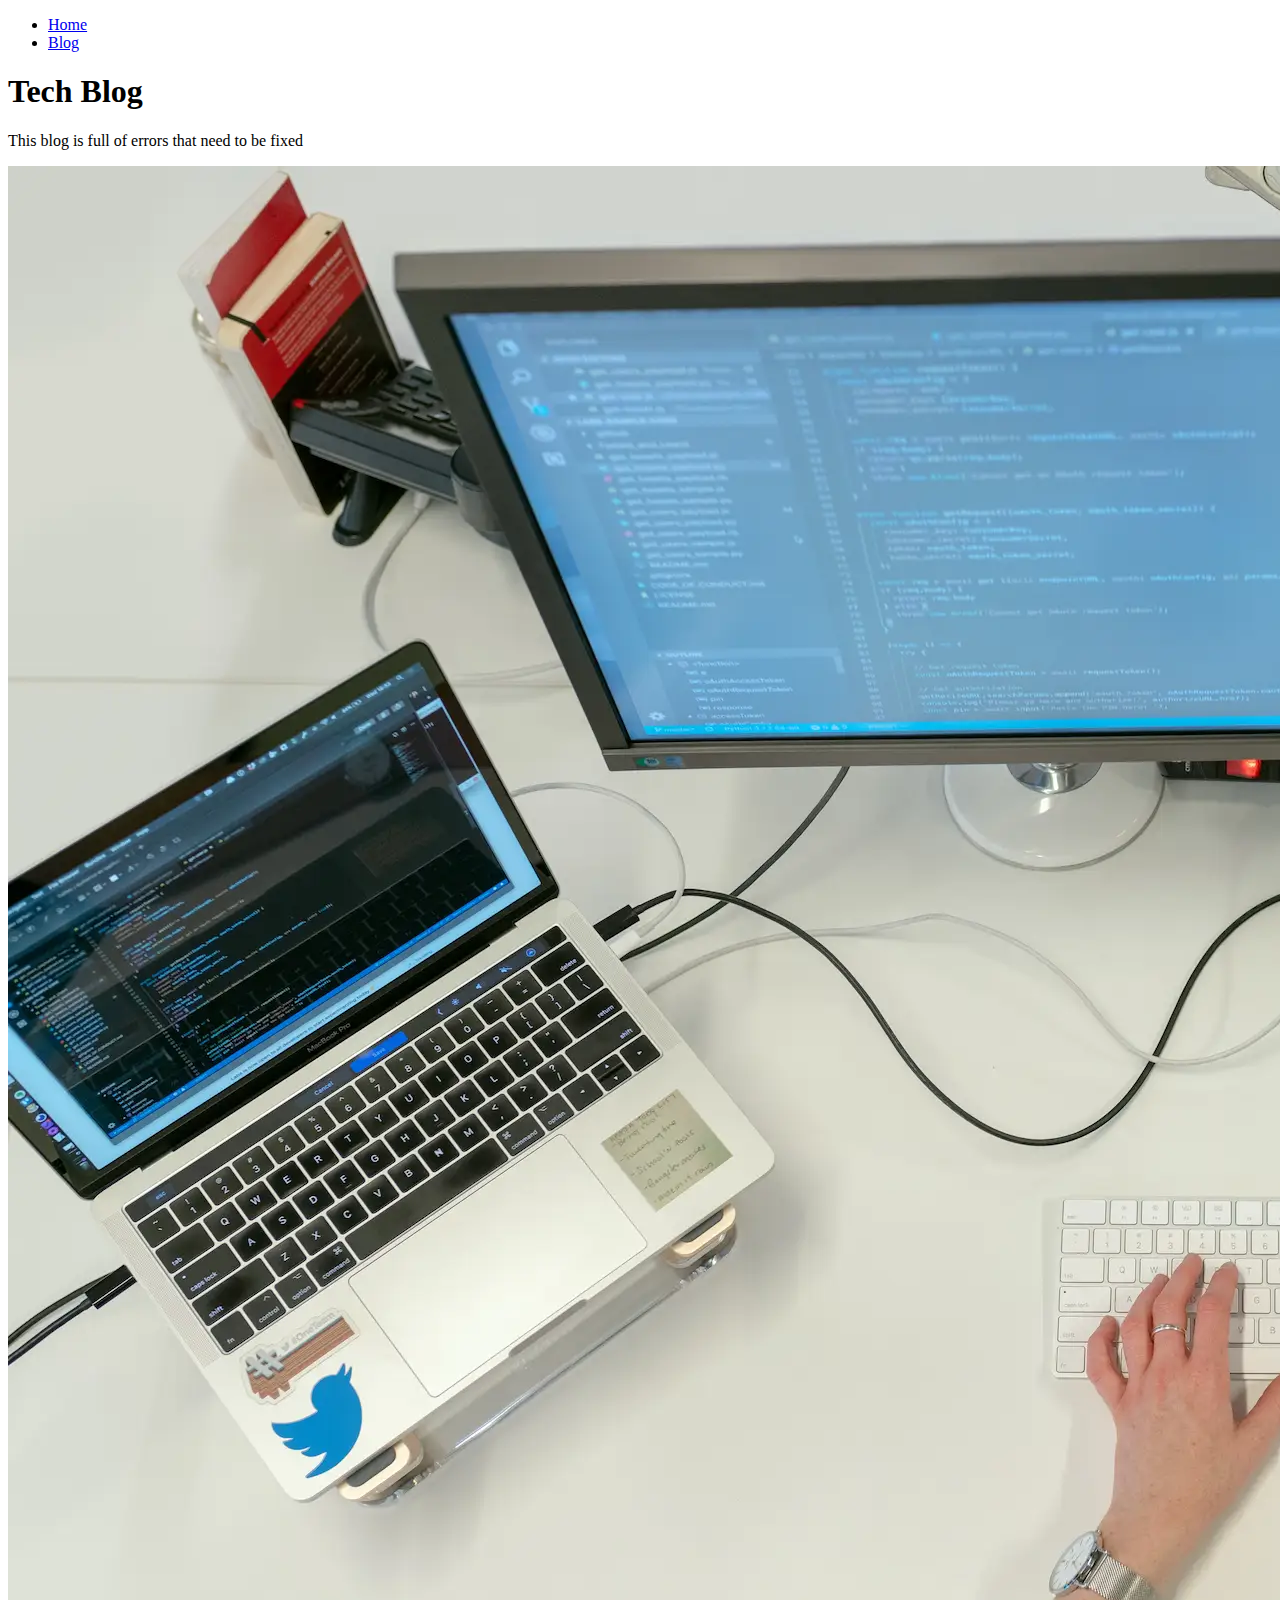
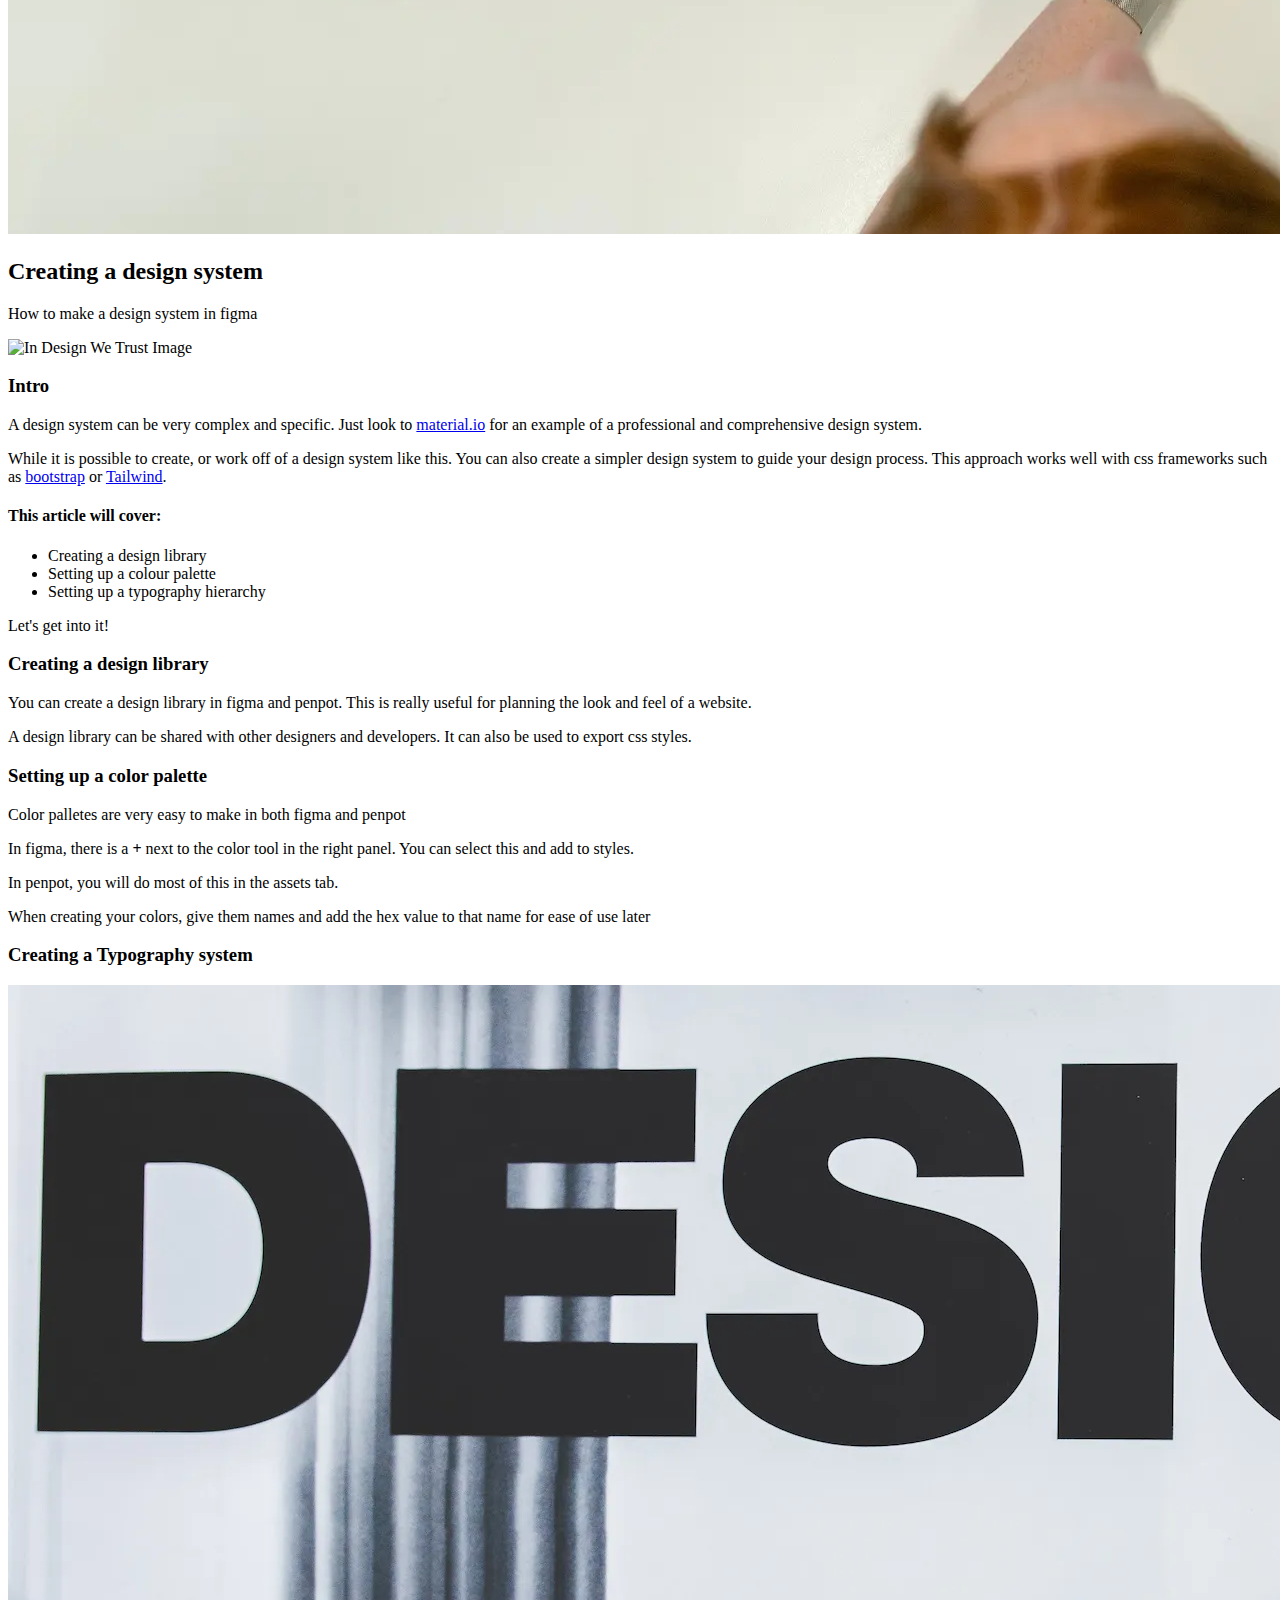
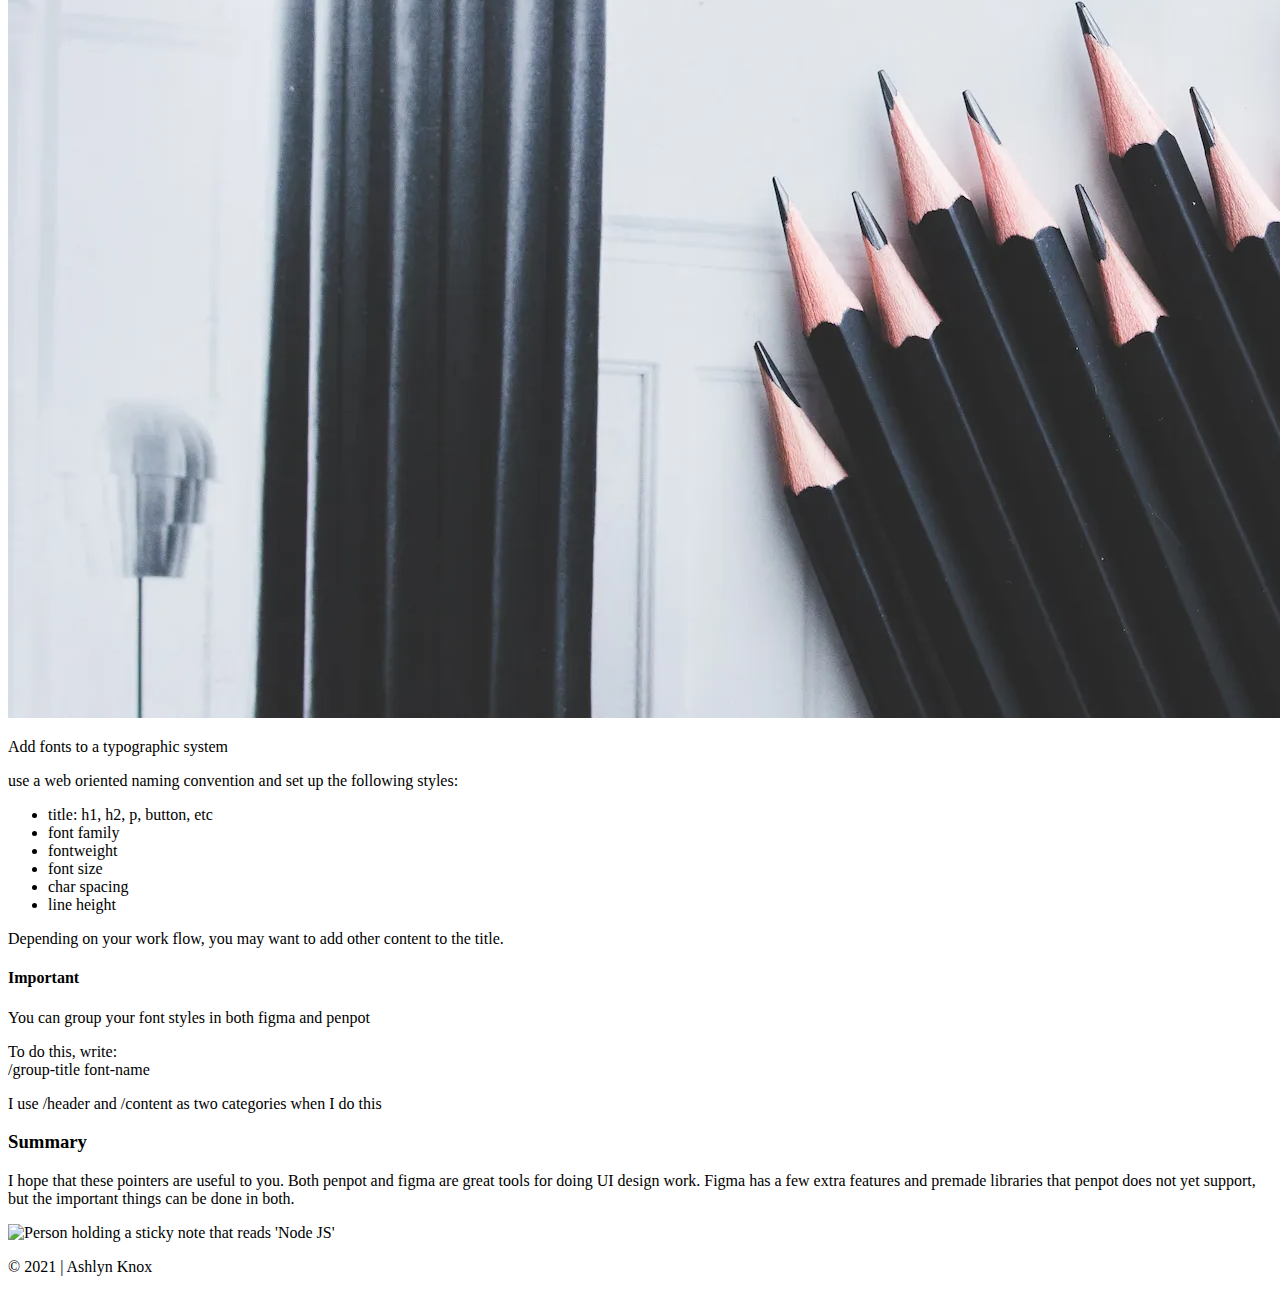
==== blog.html @ 61c69727 "fixed href on line 38" ====
<!DOCTYPE html>
<html lang="en">

<head>
  <meta charset="UTF-8">
  <meta http-equiv="X-UA-Compatible" content="IE=edge">
  <meta name="viewport" content="width=device-width, initial-scale=1.0">
  <title>blog</title>
  <link rel="stylesheet" href="assets/css/main.css">
</head>
<!--This page is full of bugs and spelling errors.-->

<body>
  <nav>
    <ul>
      <li><a href="index">Home</a></li>
      <li><a href="blog.html">Blog</a></li>
    </ul>
  </nav>
  <main>
    <header>
      <h1>Tech Blog</h1>
      <p>This blog is full of errors that need to be fixed</p>
      <img src="assets/images/lg/developer.webp" alt="Developer work station">
    </header>
    <article>
      <header>
        <h2>Creating a design system</h2>
        <p>How to make a design system in figma</p>
        <img src="assets/images/design-we-trust.webp" alt="In Design We Trust Image">
      </header>
      <section>
        <h3>Intro</h3>
        <p>A design system can be very complex and specific. Just look to <a href="https://material.io"
            target="blank">material.io</a> for an example of a professional and comprehensive design system.</p>
        <p>While it is possible to create, or work off of a design system like this. You can also create a simpler
          design system to guide your design process. This approach works well with css frameworks such as <a
            href="https://getbootstrap.com" target="_blank">bootstrap</a> or <a href="https://tailwindcss.com"
            target="_blank">Tailwind</a>.</p>
        <div>
          <h4>This article will cover:</h4>
          <!--These could be made into anchor links-->
          <ul>
            <li>Creating a design library</li>
            <li>Setting up a colour palette</li>
            <li>Setting up a typography hierarchy</li>
          </ul>
          <p>Let's get into it!</p>
        </div>
      </section>
      <section>
        <!--This could have an anchor link-->
        <h3>Creating a design library</h3>
        <p>You can create a design library in figma and penpot. This is really useful for planning the look and feel of
          a website.</p>
        <p>A design library can be shared with other designers and developers. It can also be used to export css styles.
        </p>
        <!--TODO: Write out steps to set up a design library-->
      </section>
      <section>
        <h3>Setting up a color palette</h3>
        <p>Color palletes are very easy to make in both figma and penpot</p>
        <p>In figma, there is a <strong>+</strong> next to the color tool in the right panel. You can select this and
          add to styles.</p>
        <p>In penpot, you will do most of this in the assets tab.</p>
        <p>When creating your colors, give them names and add the hex value to that name for ease of use later</p>
      </section>
      <section>
        <h3>Creating a Typography system</h3>
        <img src="assets/images/lg/design-pencils.webp" alt="Design Pencils">
        <p>Add fonts to a typographic system</p>
        <p>use a web oriented naming convention and set up the following styles:</p>
        <ul>
          <li>title: h1, h2, p, button, etc</li>
          <li>font family</li>
          <li>fontweight</li>
          <li>font size</li>
          <li>char spacing</li>
          <li>line height</li>
        </ul>
        <p>Depending on your work flow, you may want to add other content to the title.</p>
        <div>
          <h4>Important</h4>
          <p>You can group your font styles in both figma and penpot</p>
          <p>To do this, write: <br>/group-title font-name</p>
          <p>I use /header and /content as two categories when I do this</p>
        </div>
      </section>
      <section>
        <h3>Summary</h3>
        <p>I hope that these pointers are useful to you. Both penpot and figma are great tools for doing UI design work.
          Figma has a few extra features and premade libraries that penpot does not yet support, but the important
          things can be done in both.</p>
        <img src="assets/images/lg/node-js-person.jpg" alt="Person holding a sticky note that reads 'Node JS'">
      </section>
    </article>
  </main>
  <footer>
    <p>&copy; 2021 | Ashlyn Knox</p>
  </footer>
</body>

</html>
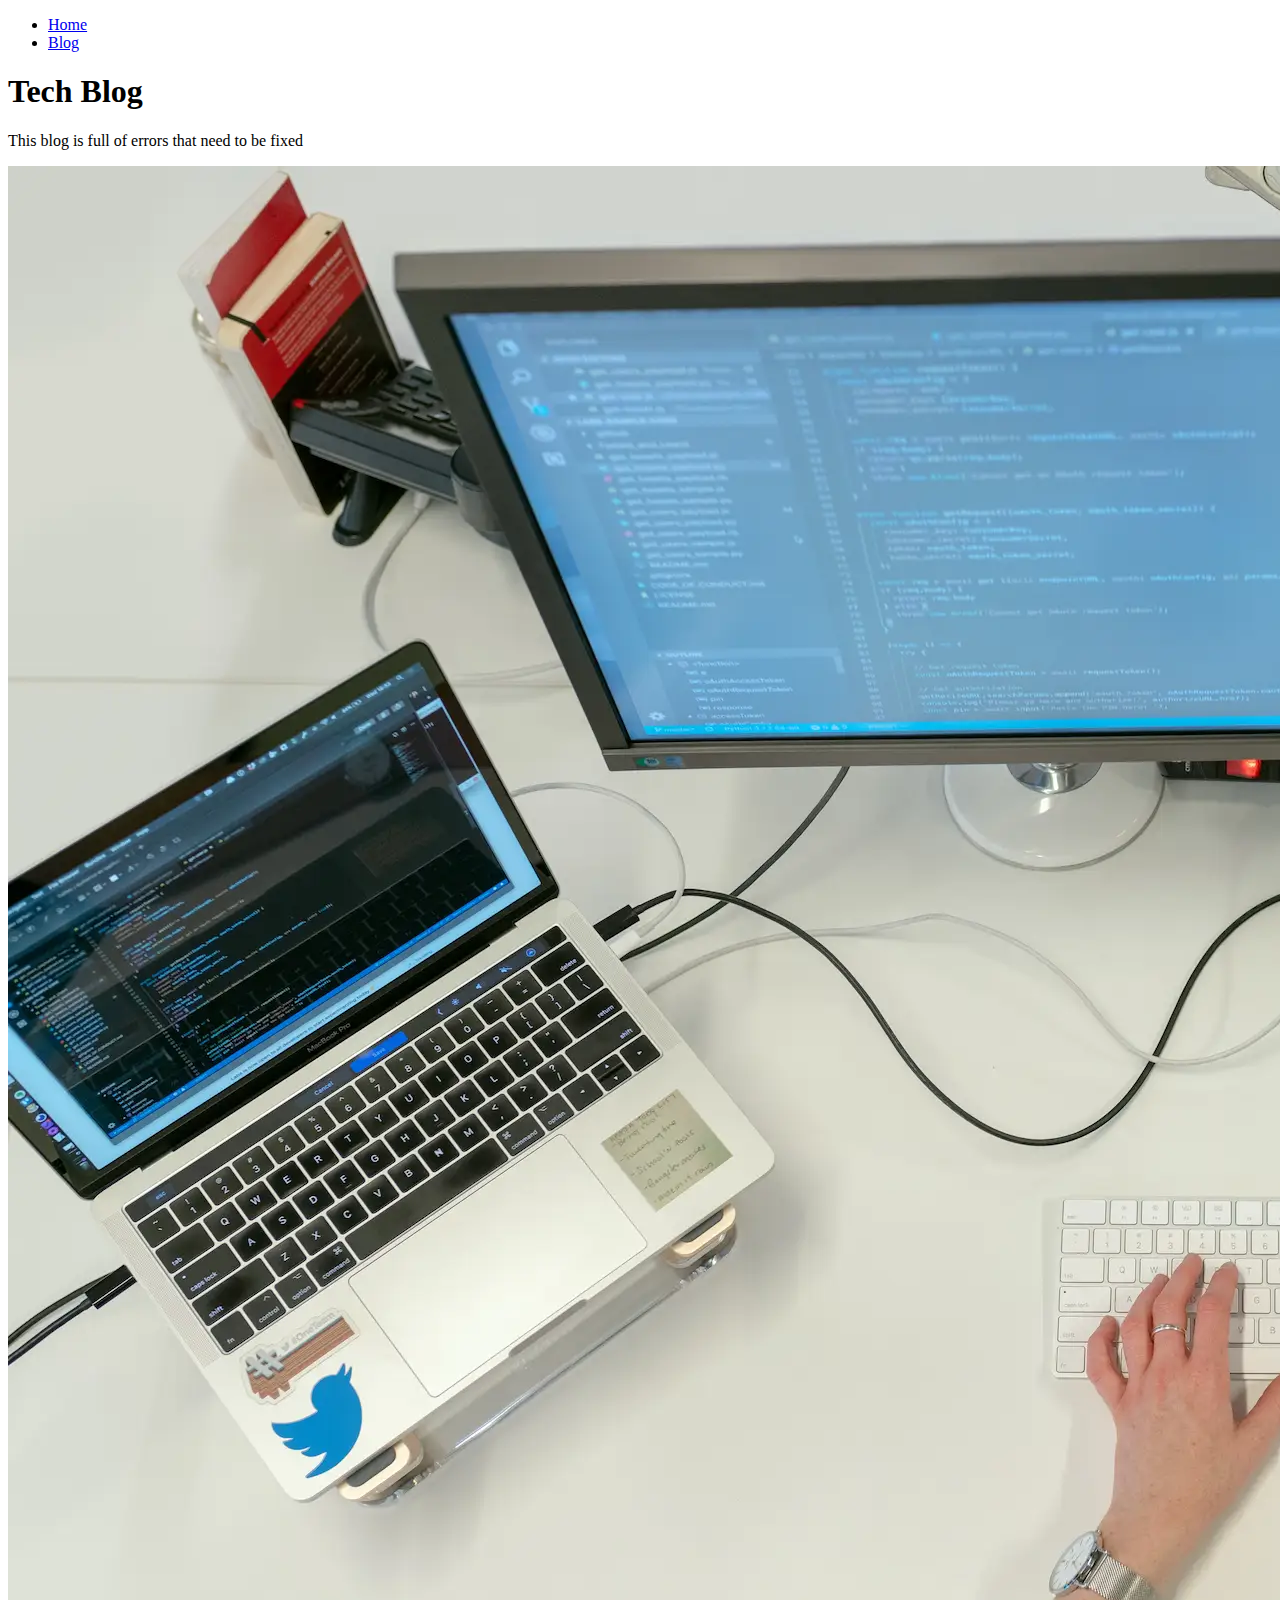
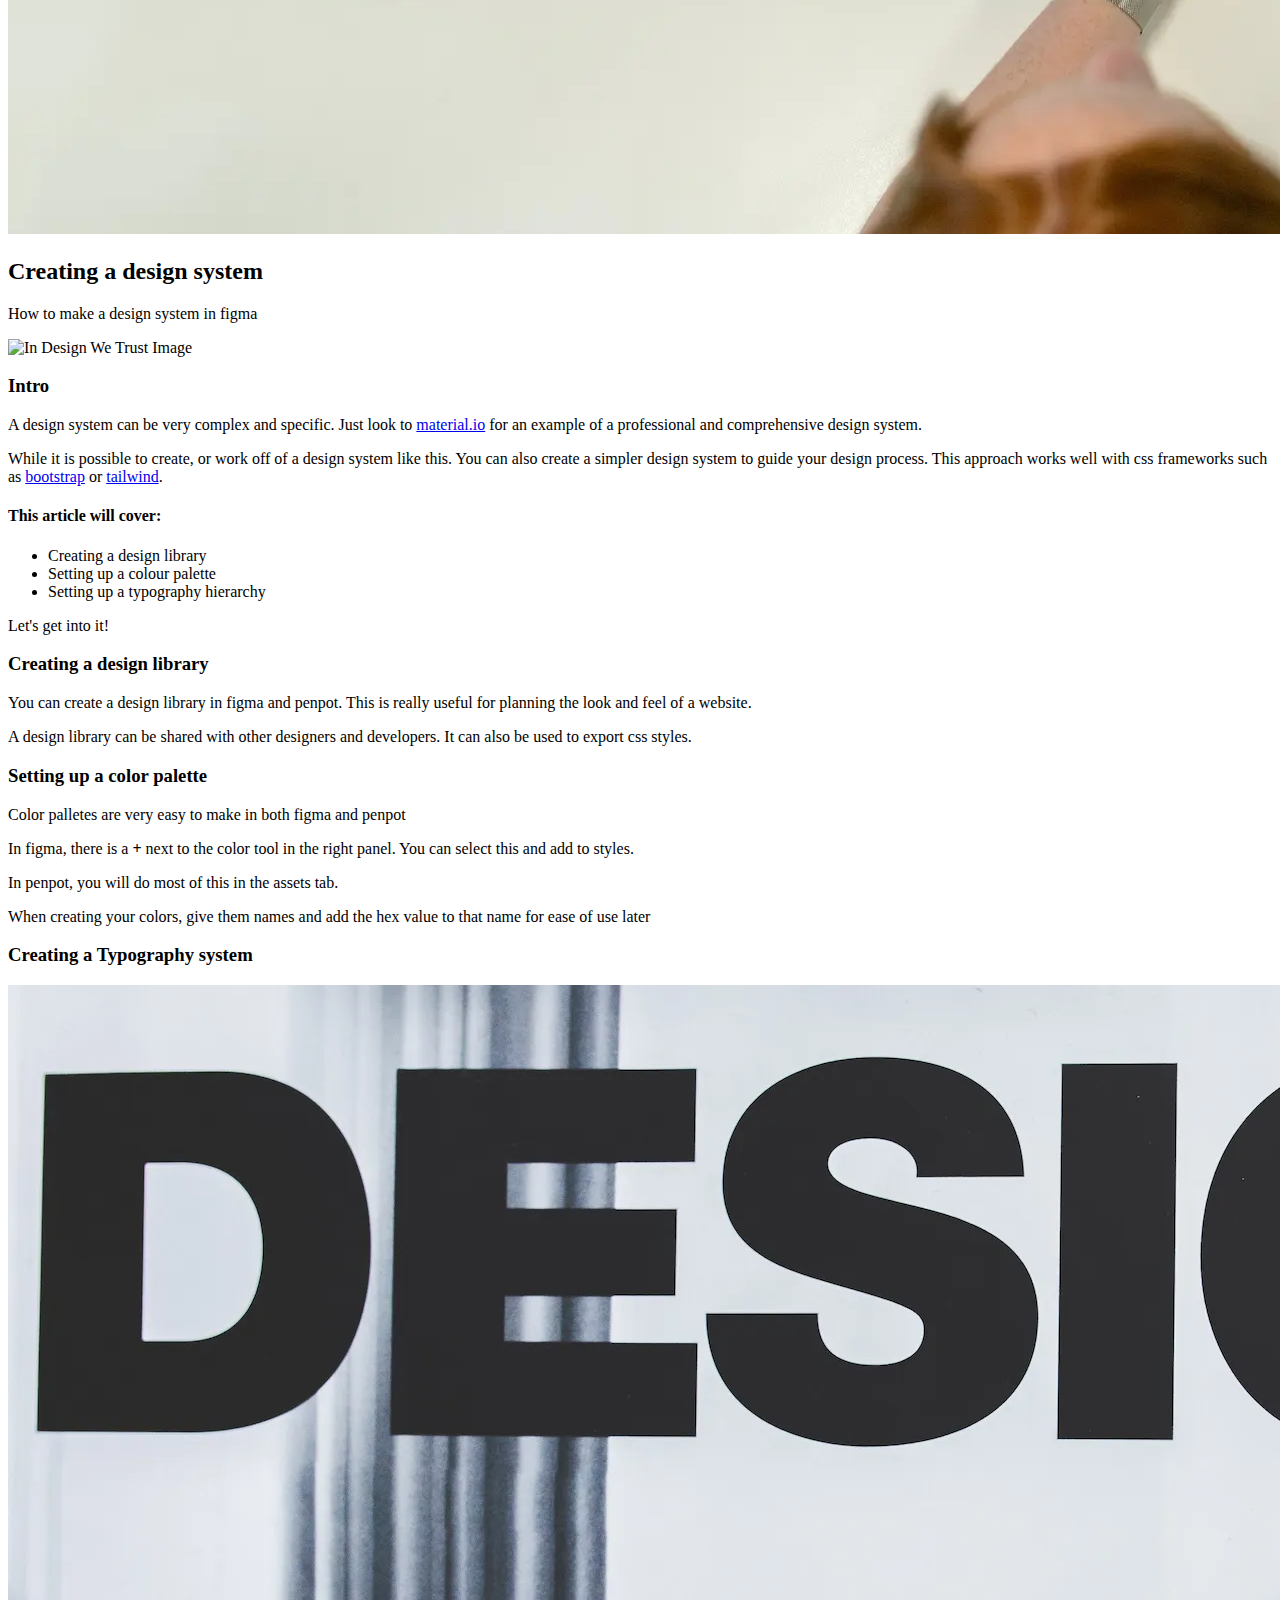
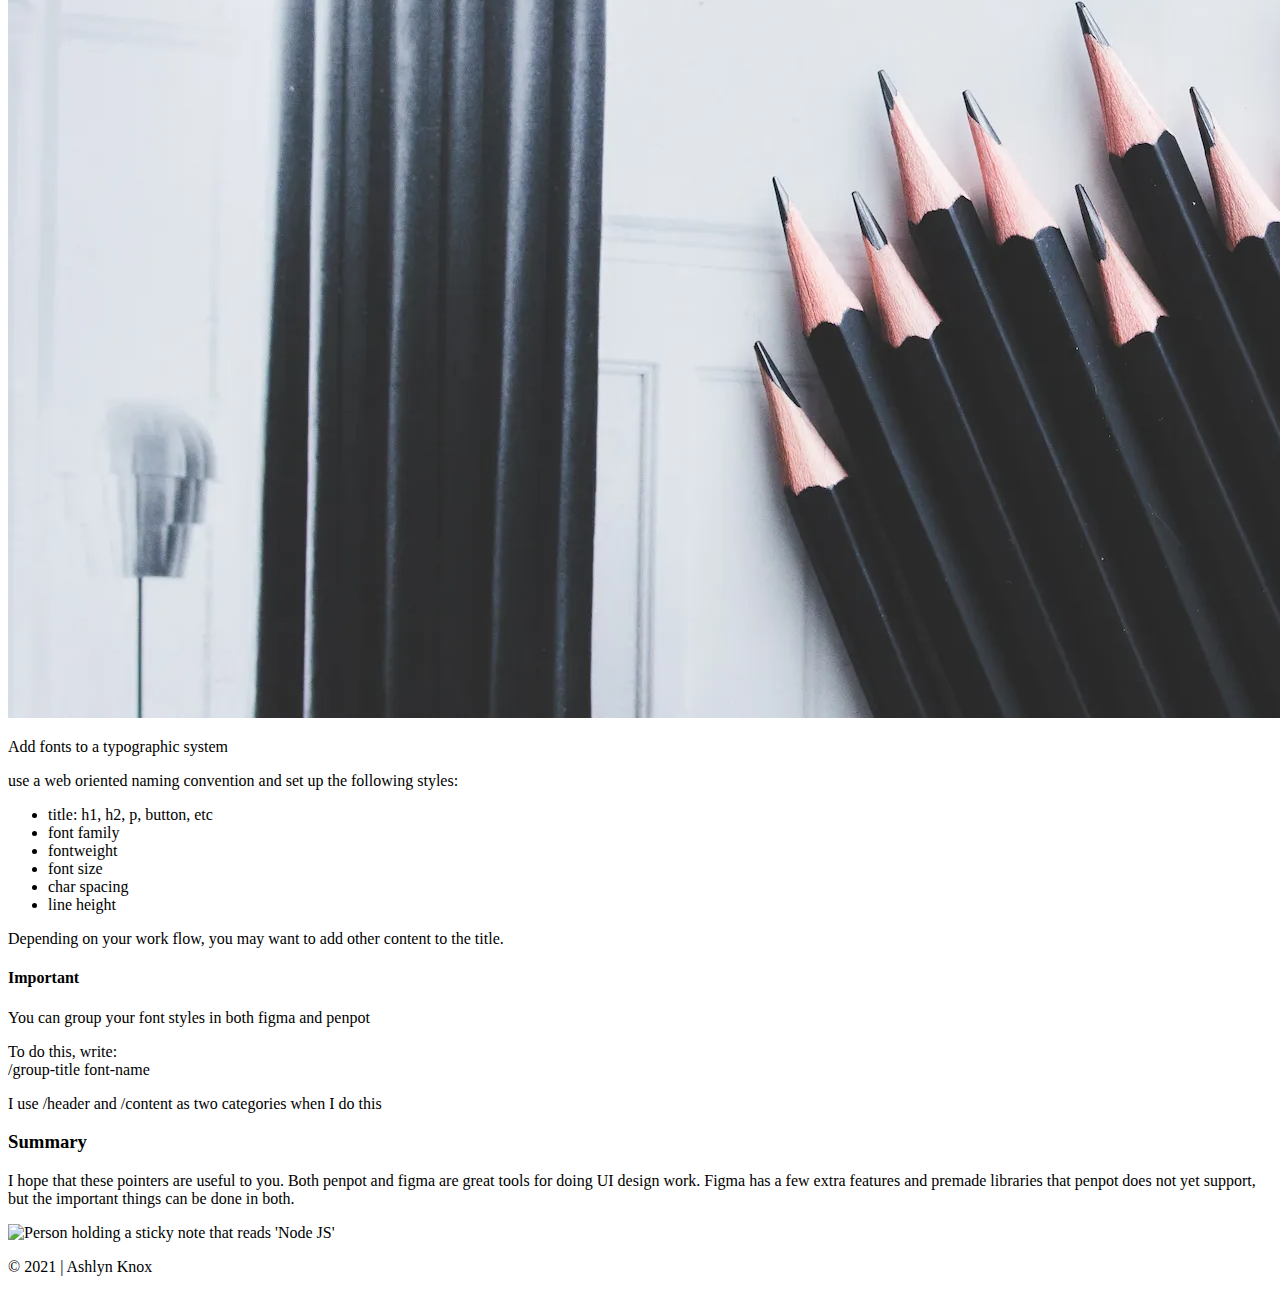
==== commit 9e13097e: "Update blog.html" ====
--- a/blog.html
+++ b/blog.html
@@ -36,7 +36,7 @@
         <p>While it is possible to create, or work off of a design system like this. You can also create a simpler
           design system to guide your design process. This approach works well with css frameworks such as <a
             href="https://getbootstrap.com" target="_blank">bootstrap</a> or <a href="https://tailwindcss.com"
-            target="_blank">Tailwind</a>.</p>
+            target="_blank">tailwind</a>.</p>
         <div>
           <h4>This article will cover:</h4>
           <!--These could be made into anchor links-->
@@ -100,4 +100,4 @@
   </footer>
 </body>
 
-</html>+</html>
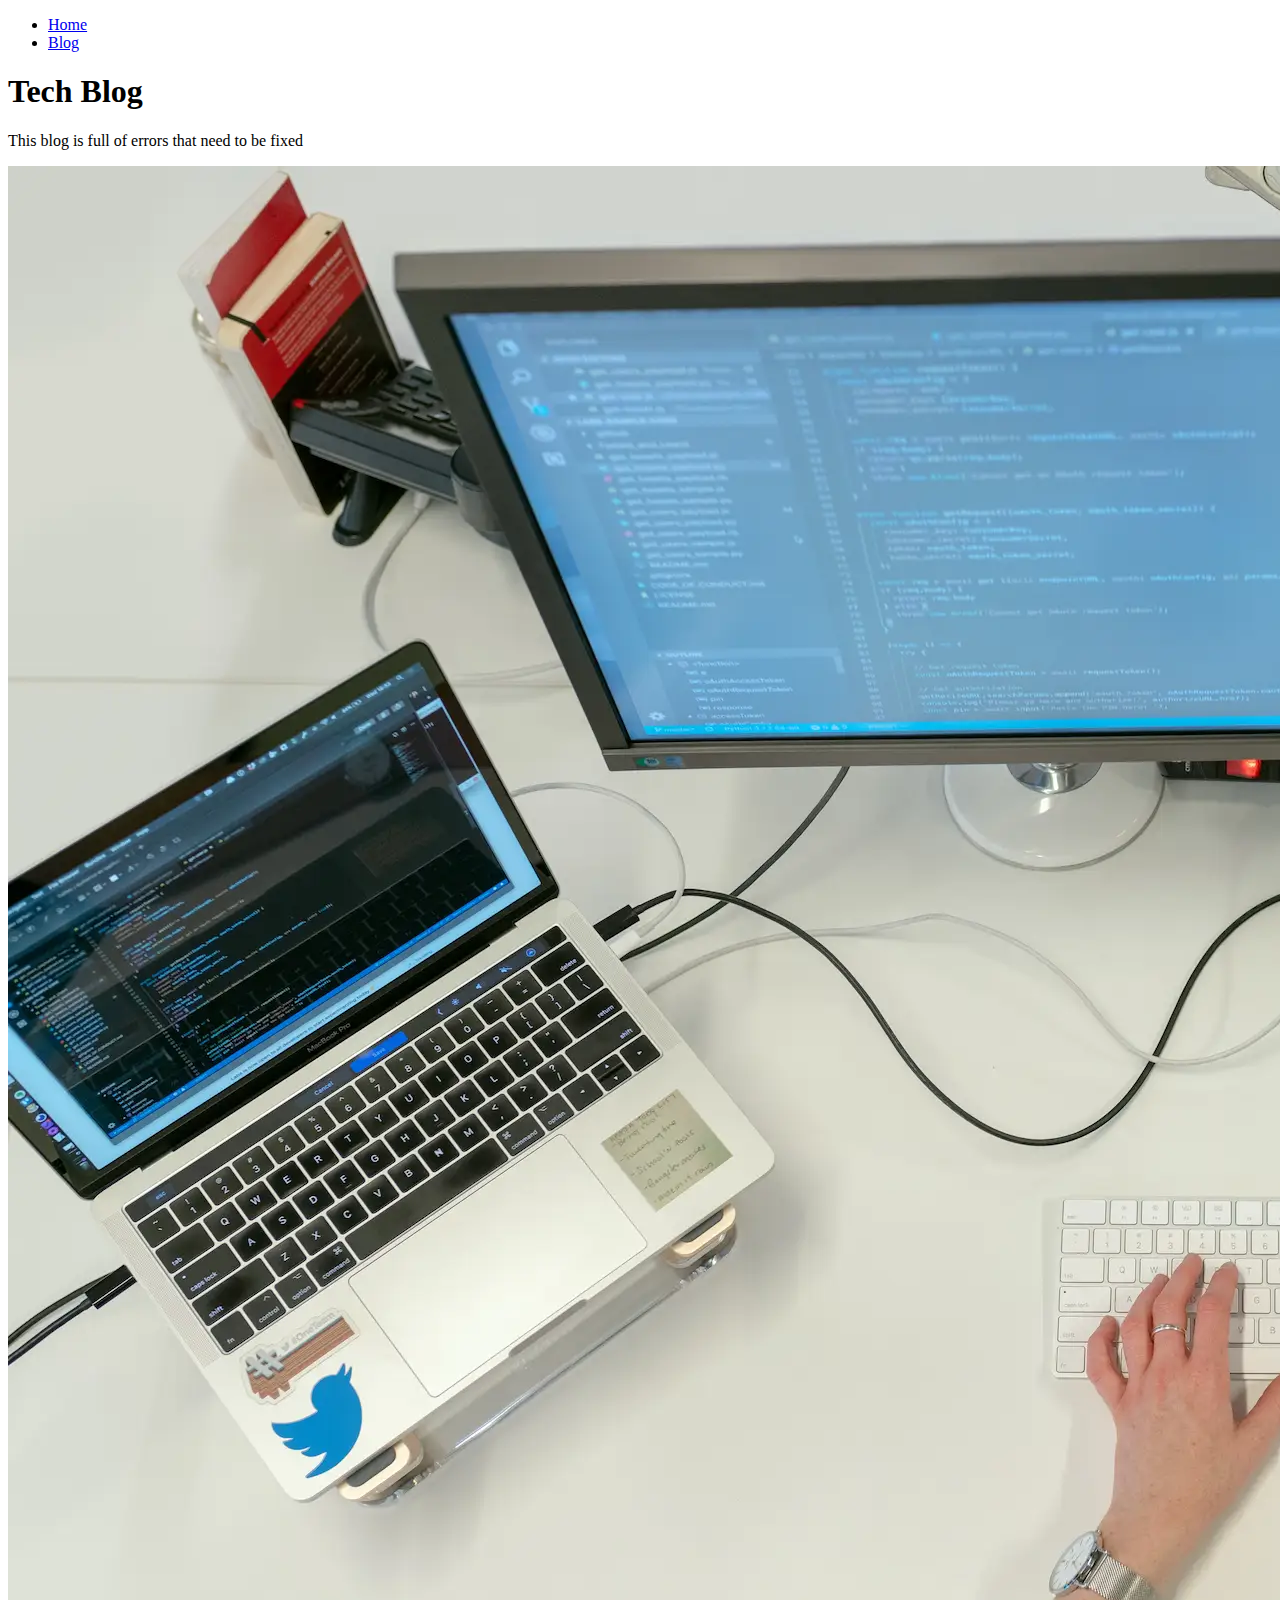
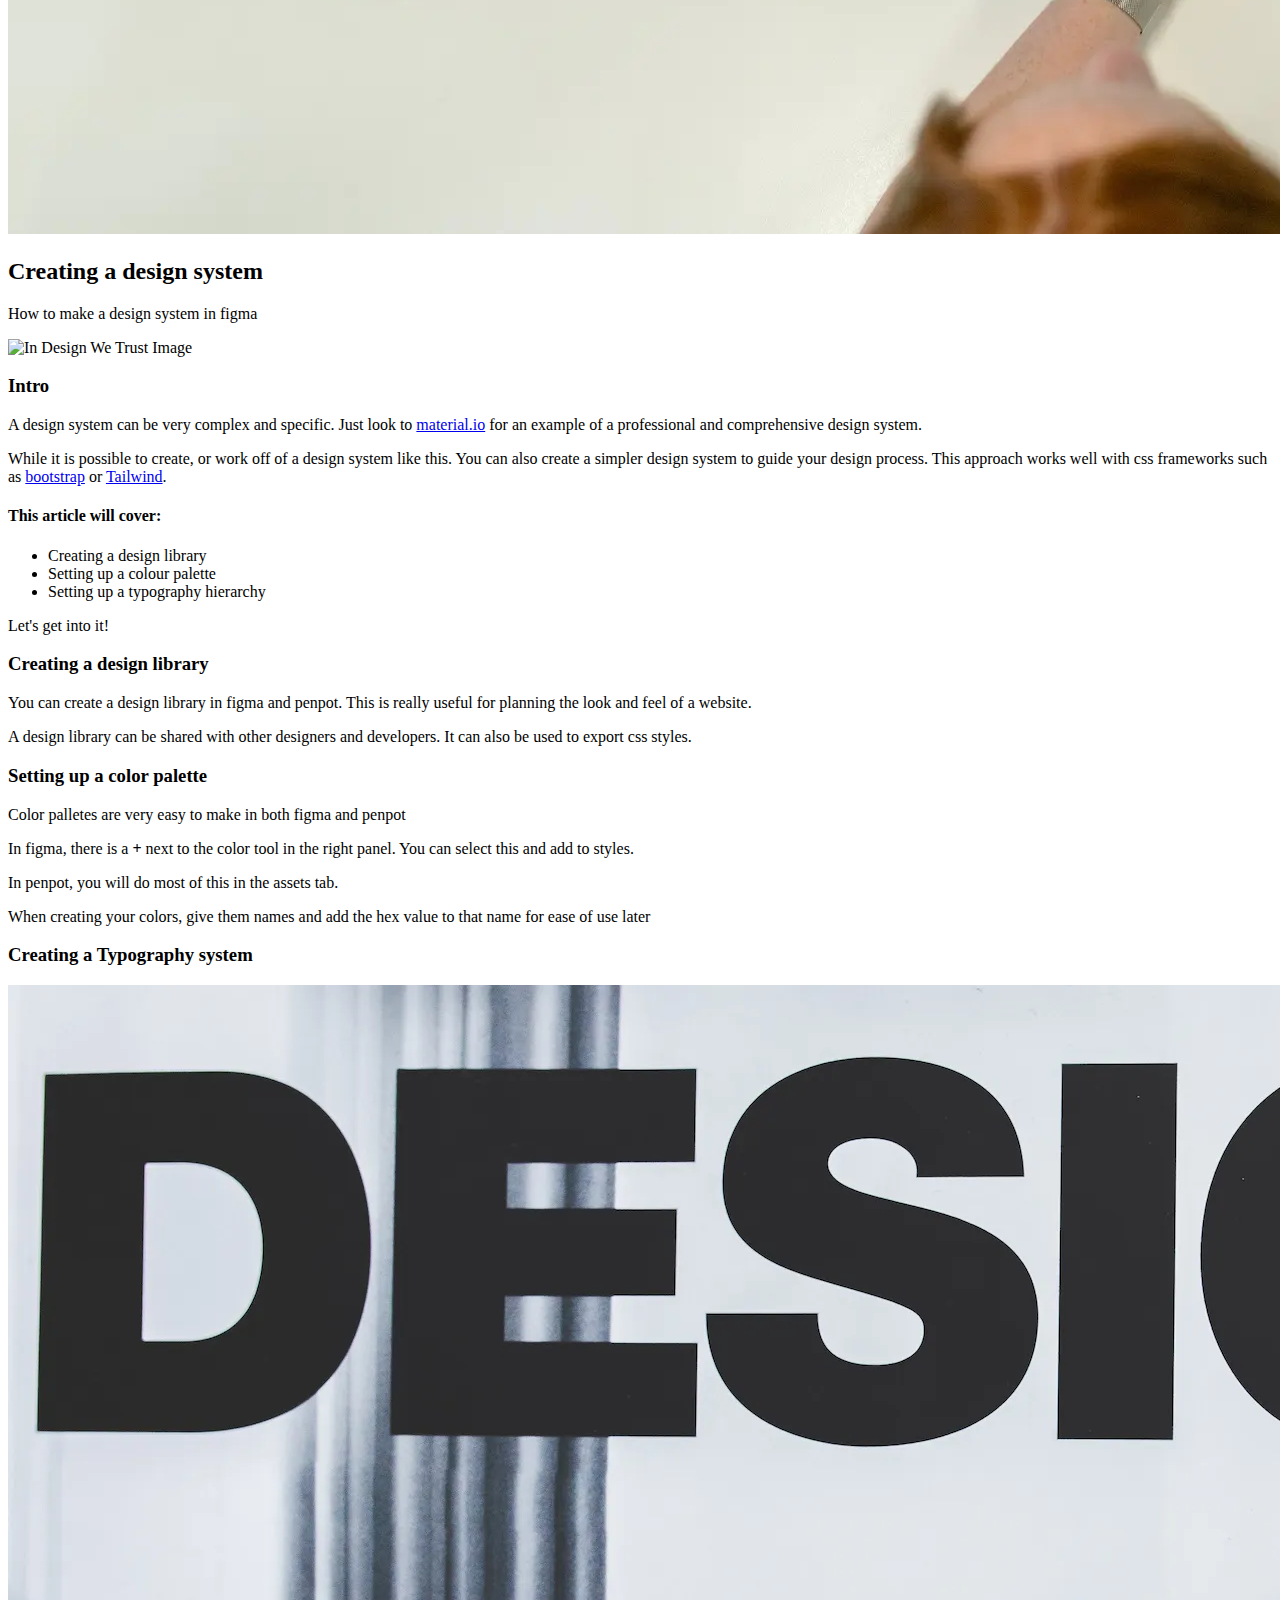
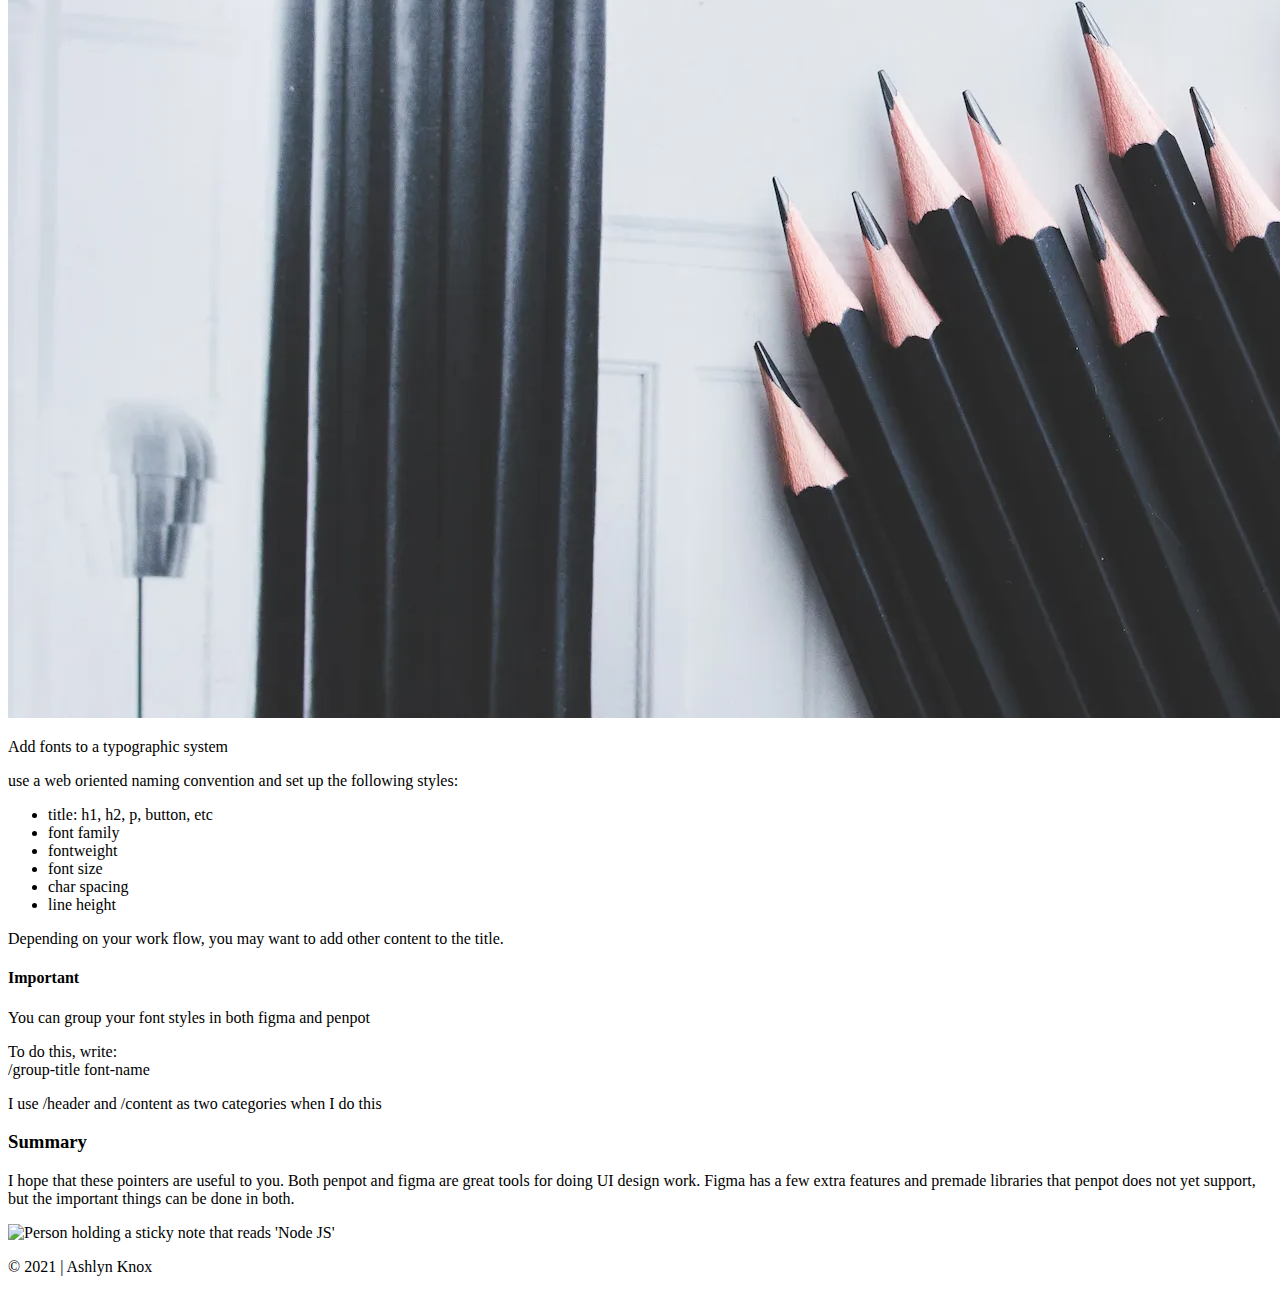
==== commit 3ad1bc74: "Merge pull request #1 from Enyorose/main" ====
--- a/blog.html
+++ b/blog.html
@@ -36,7 +36,7 @@
         <p>While it is possible to create, or work off of a design system like this. You can also create a simpler
           design system to guide your design process. This approach works well with css frameworks such as <a
             href="https://getbootstrap.com" target="_blank">bootstrap</a> or <a href="https://tailwindcss.com"
-            target="_blank">tailwind</a>.</p>
+            target="_blank">Tailwind</a>.</p>
         <div>
           <h4>This article will cover:</h4>
           <!--These could be made into anchor links-->
@@ -100,4 +100,4 @@
   </footer>
 </body>
 
-</html>
+</html>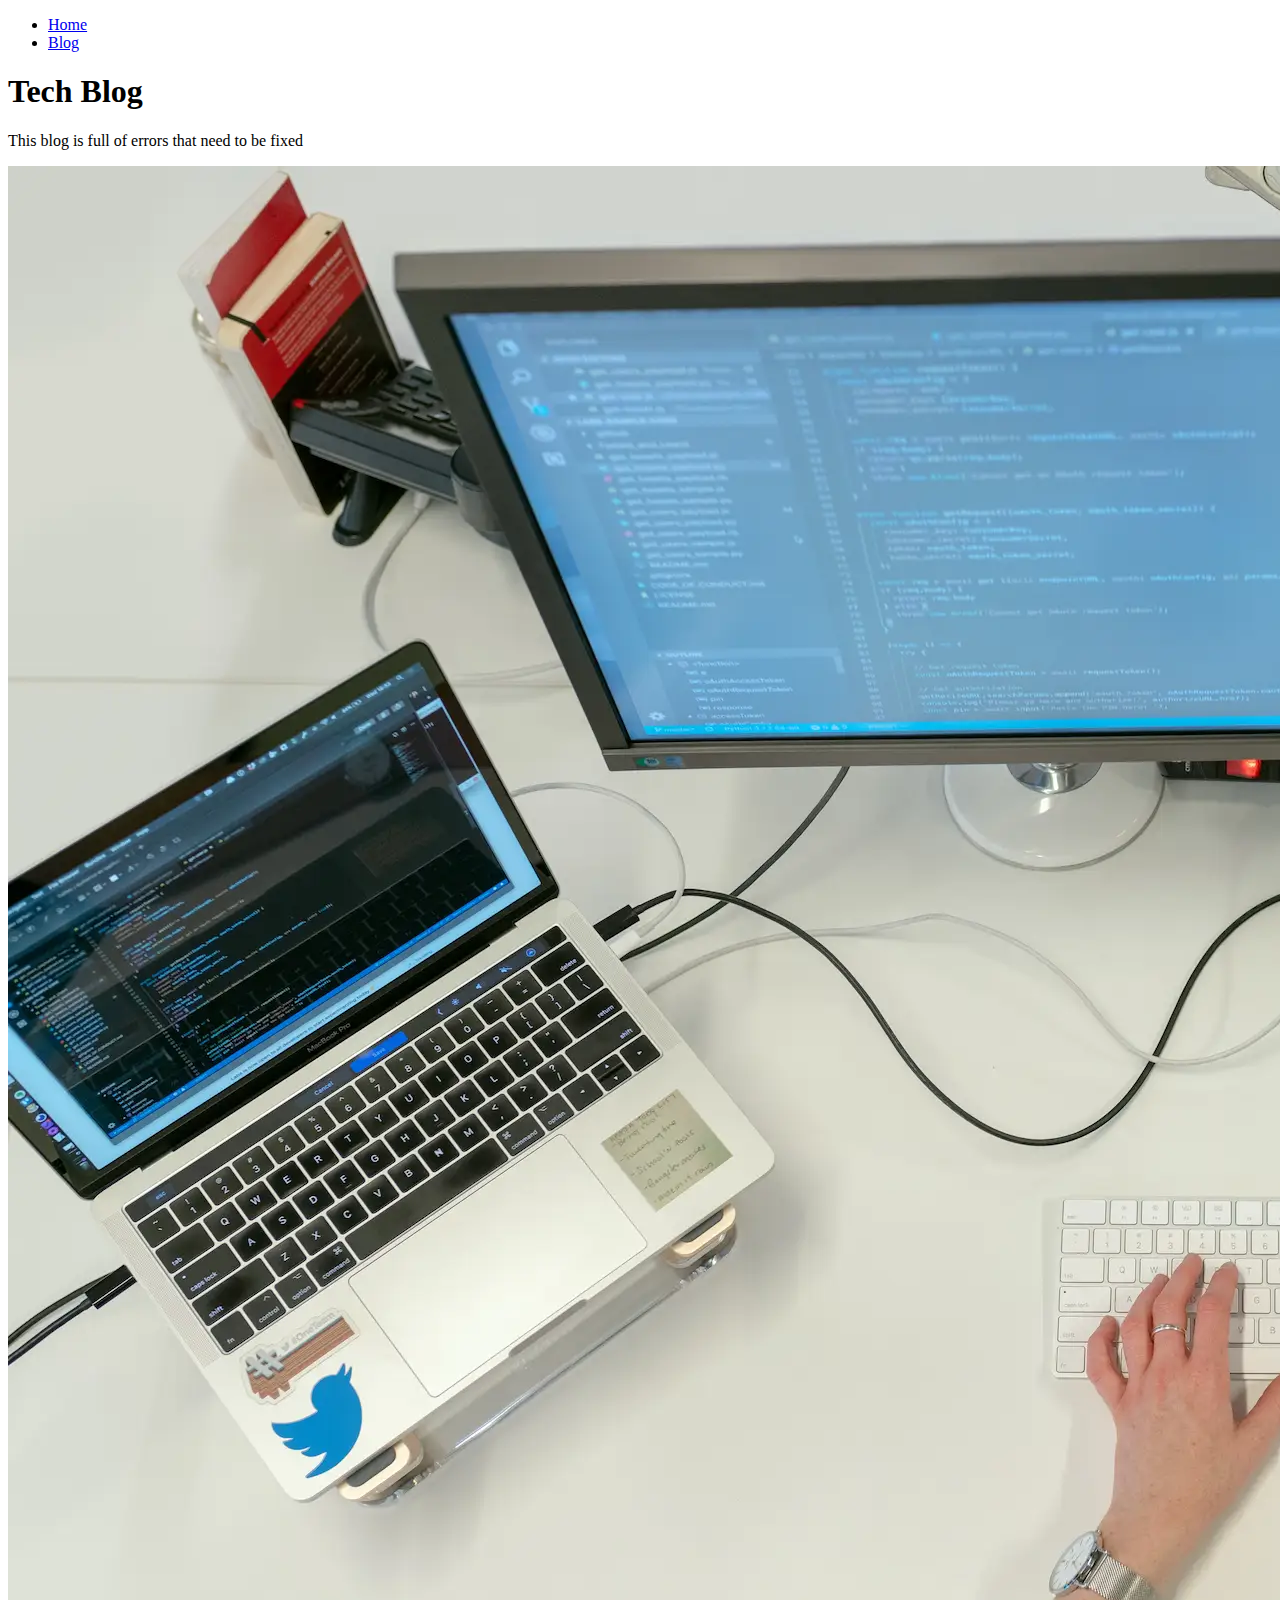
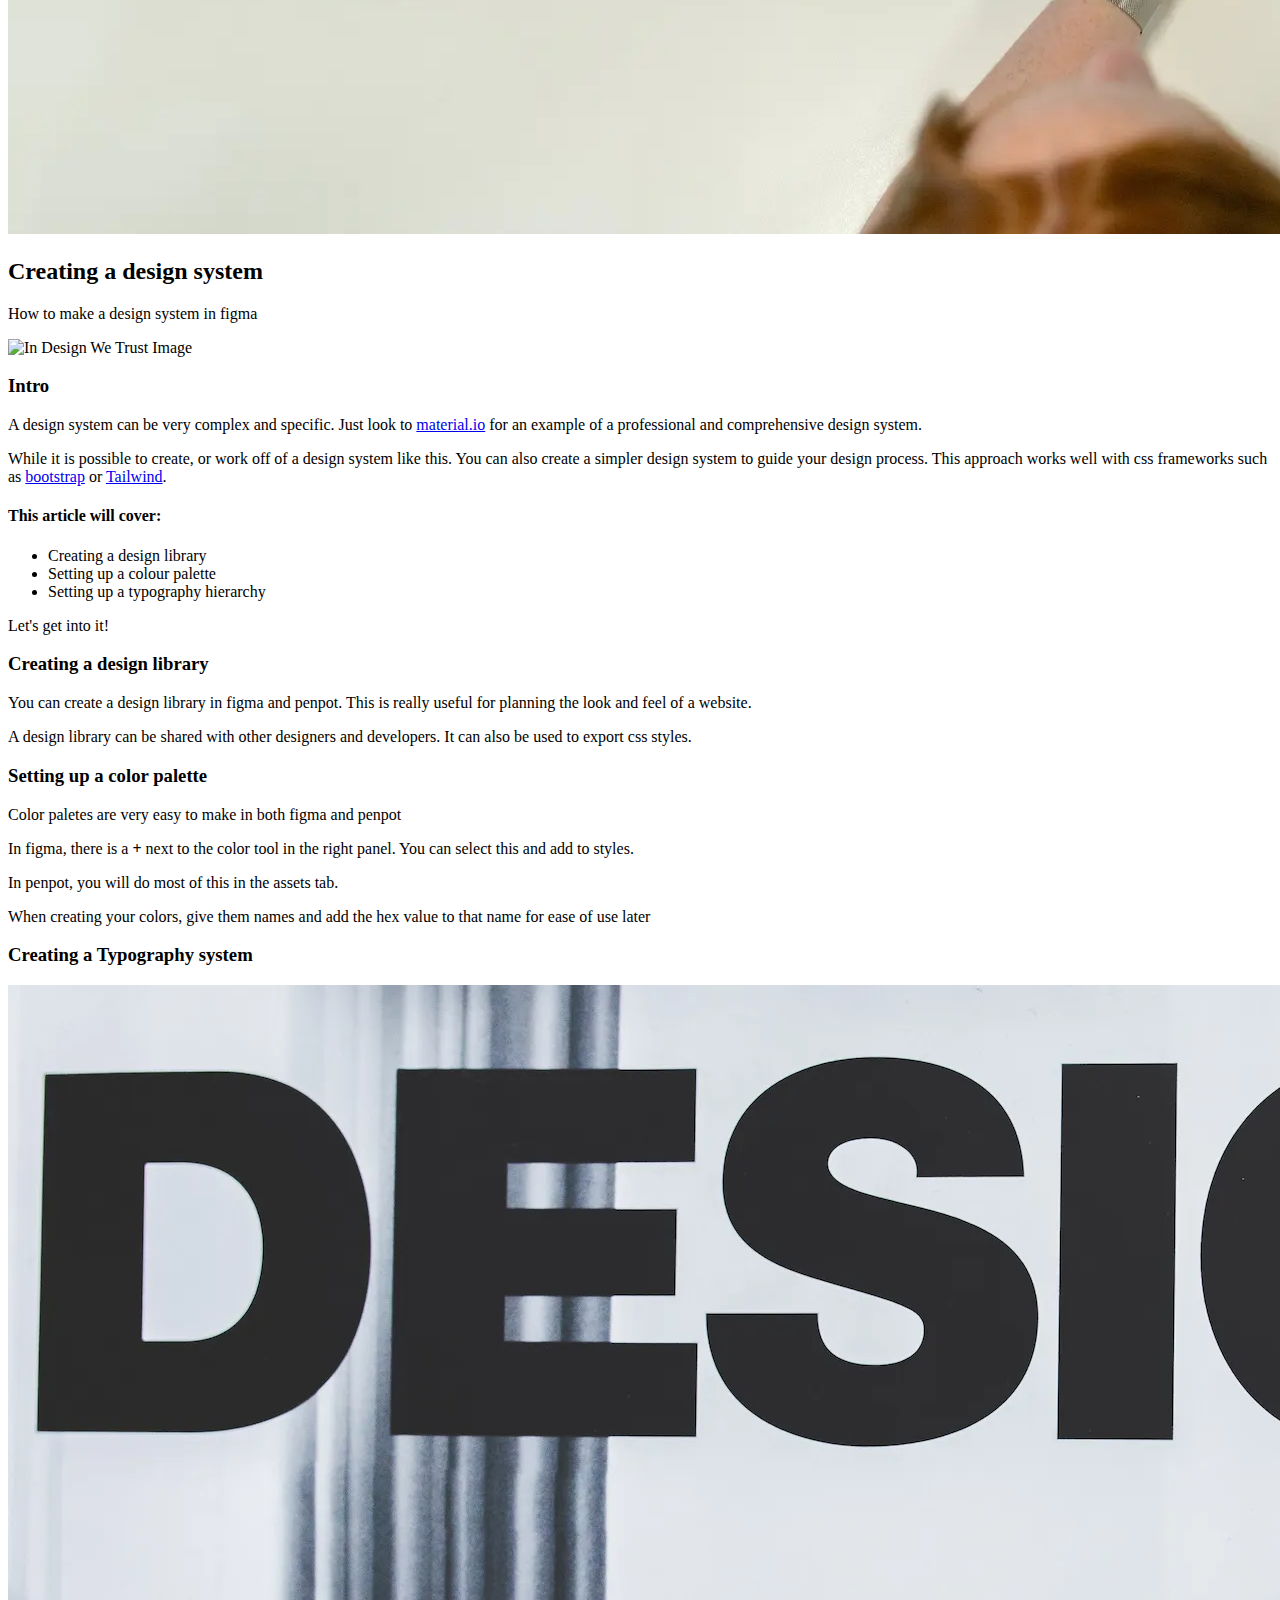
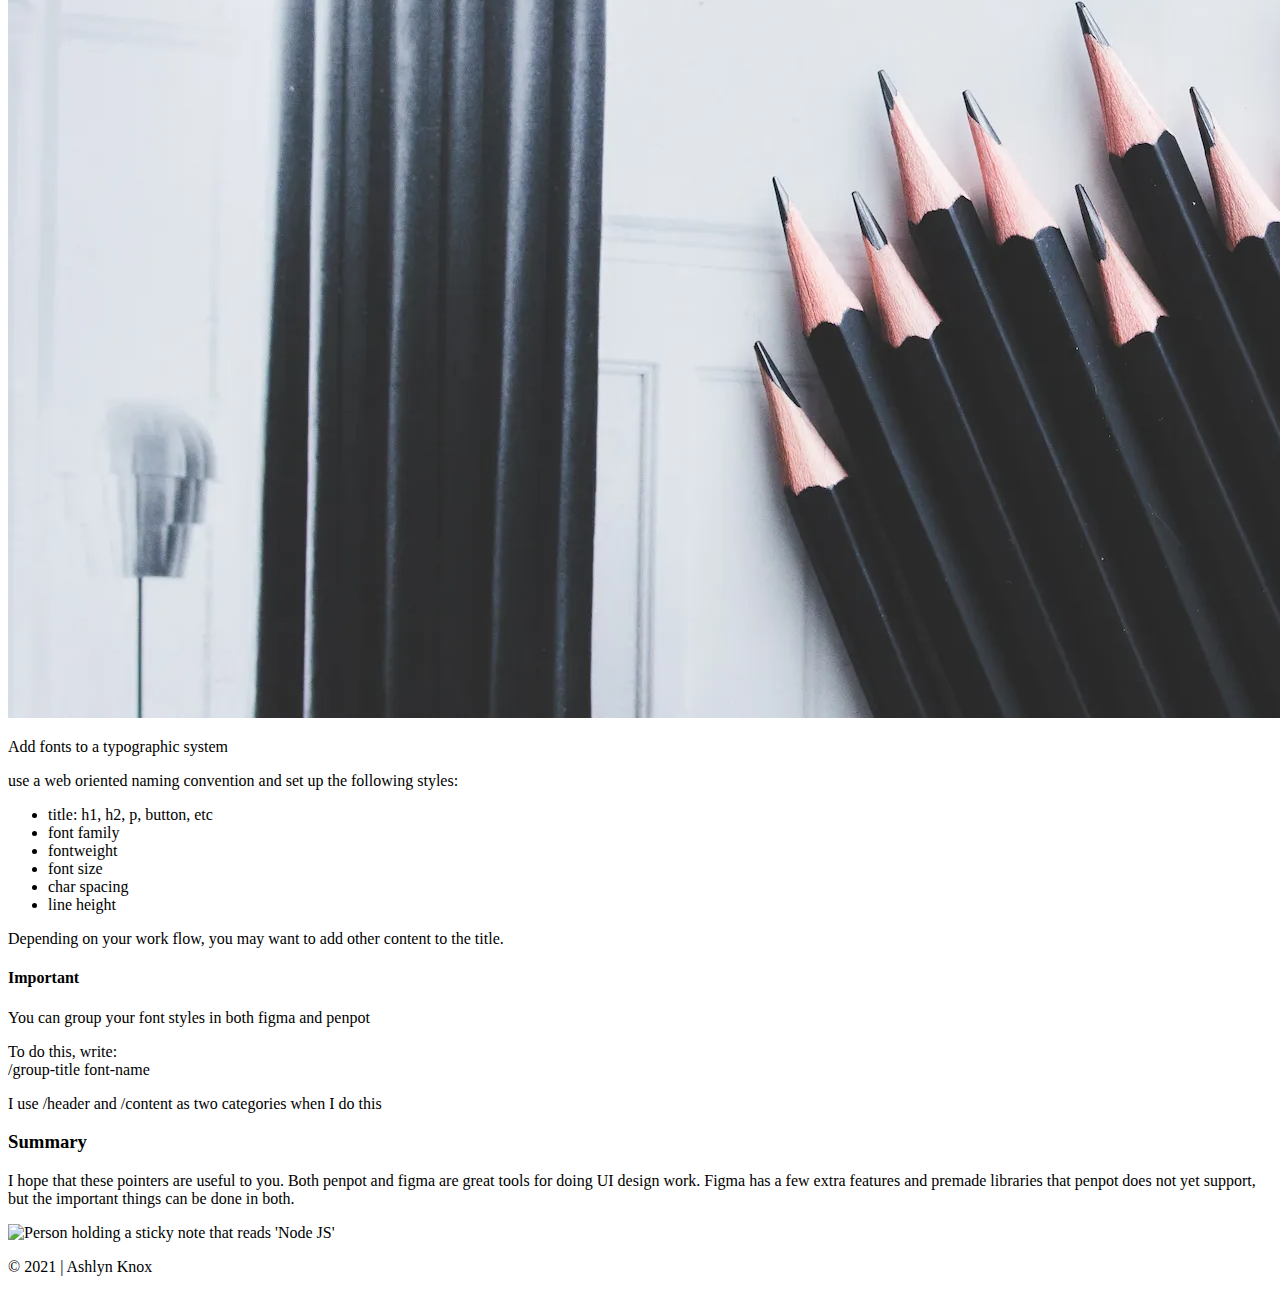
==== commit 885bfd6c: "fixed spelling error on line 62" ====
--- a/blog.html
+++ b/blog.html
@@ -59,7 +59,7 @@
       </section>
       <section>
         <h3>Setting up a color palette</h3>
-        <p>Color palletes are very easy to make in both figma and penpot</p>
+        <p>Color paletes are very easy to make in both figma and penpot</p>
         <p>In figma, there is a <strong>+</strong> next to the color tool in the right panel. You can select this and
           add to styles.</p>
         <p>In penpot, you will do most of this in the assets tab.</p>
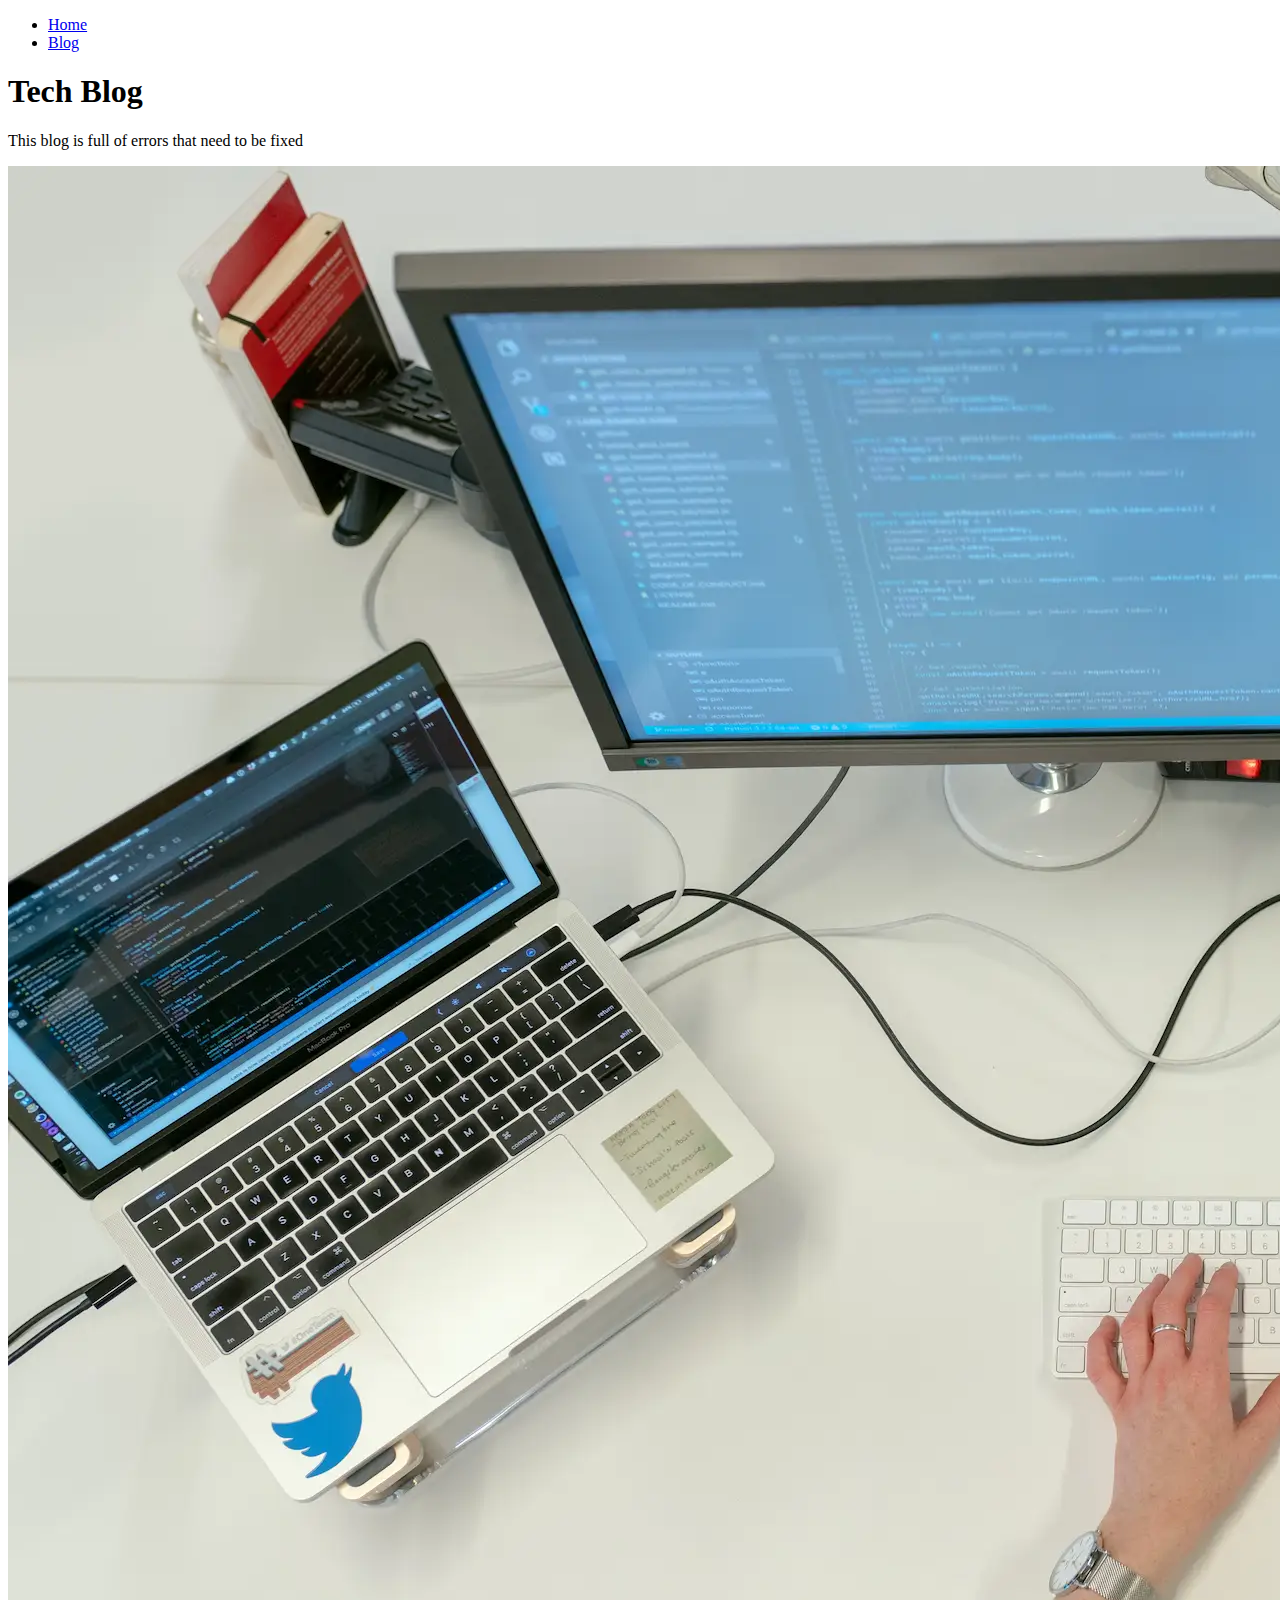
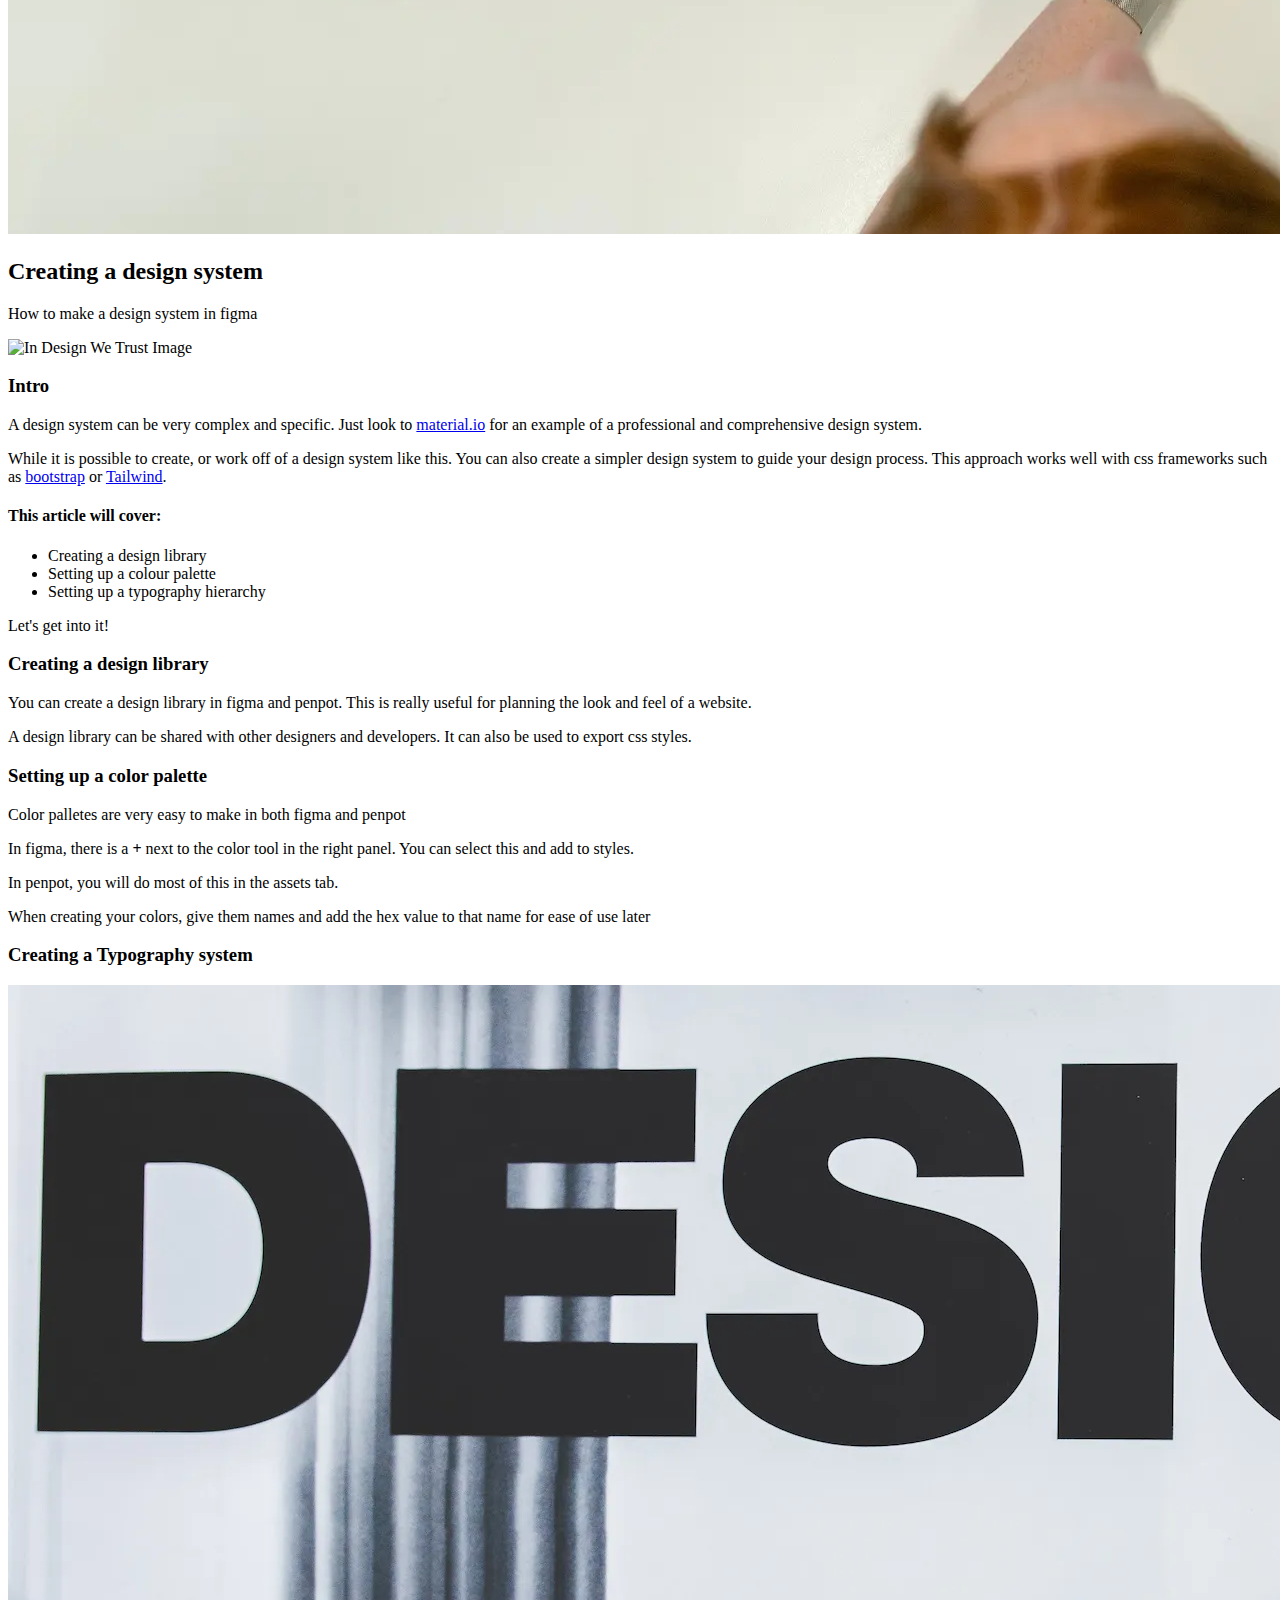
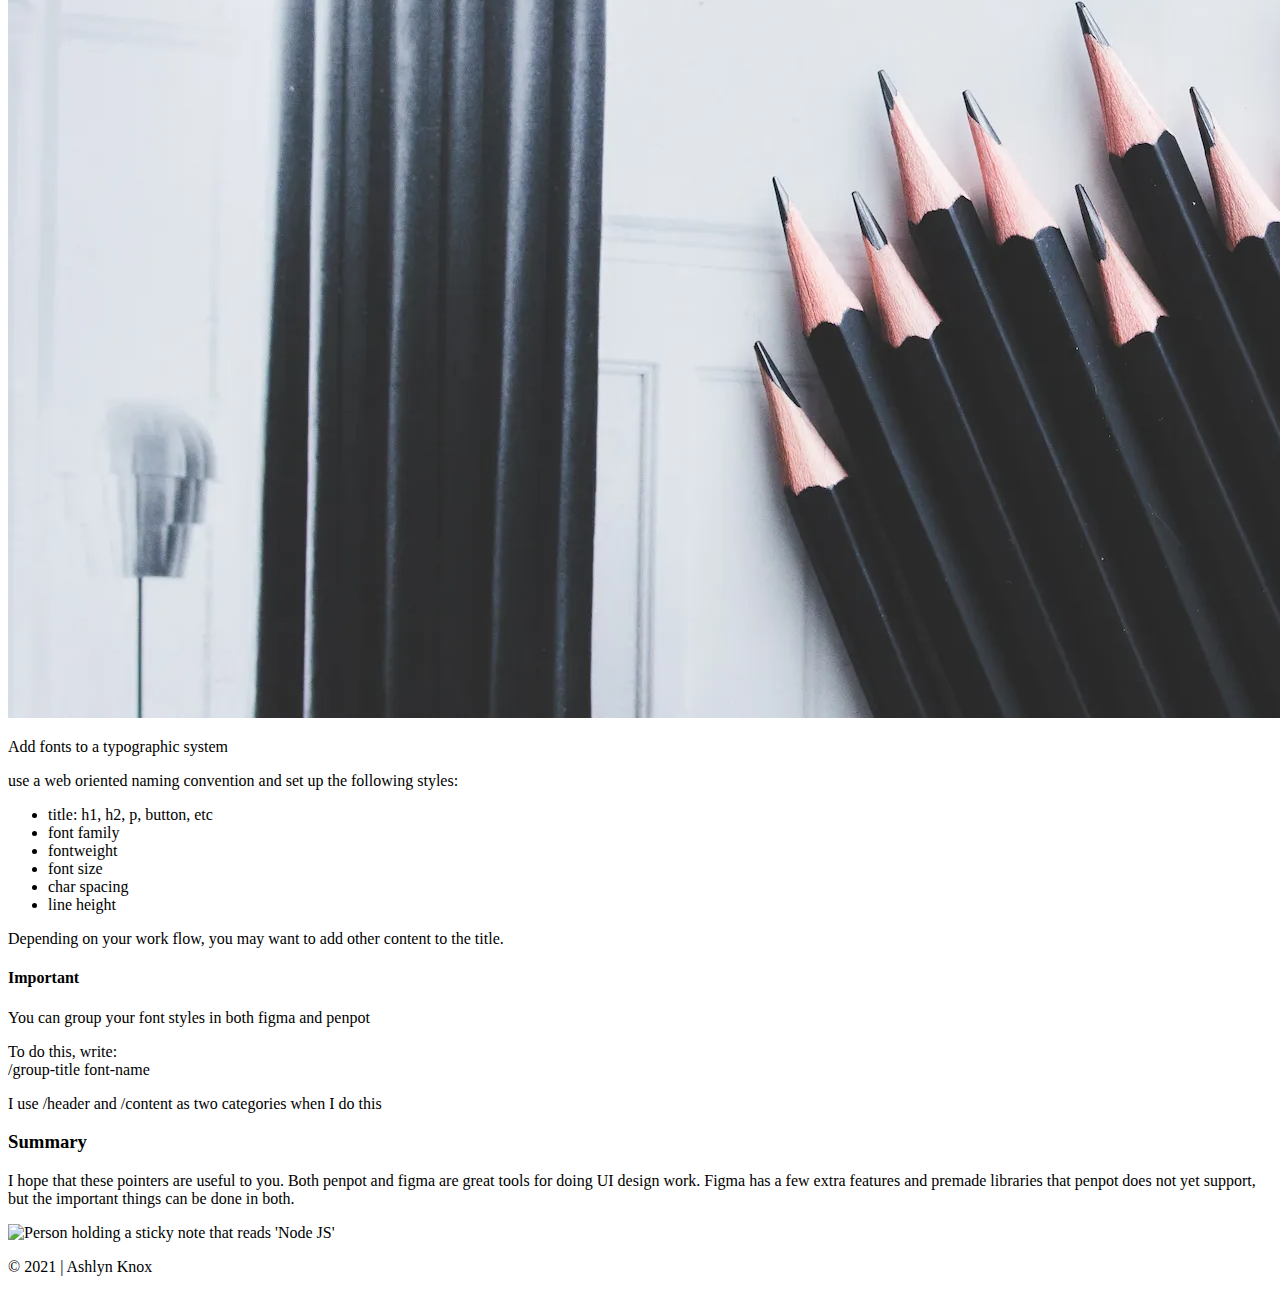
==== commit 401060fd: "Merge branch 'main' into main" ====
--- a/blog.html
+++ b/blog.html
@@ -59,7 +59,7 @@
       </section>
       <section>
         <h3>Setting up a color palette</h3>
-        <p>Color paletes are very easy to make in both figma and penpot</p>
+        <p>Color palletes are very easy to make in both figma and penpot</p>
         <p>In figma, there is a <strong>+</strong> next to the color tool in the right panel. You can select this and
           add to styles.</p>
         <p>In penpot, you will do most of this in the assets tab.</p>
@@ -100,4 +100,4 @@
   </footer>
 </body>
 
-</html>+</html>
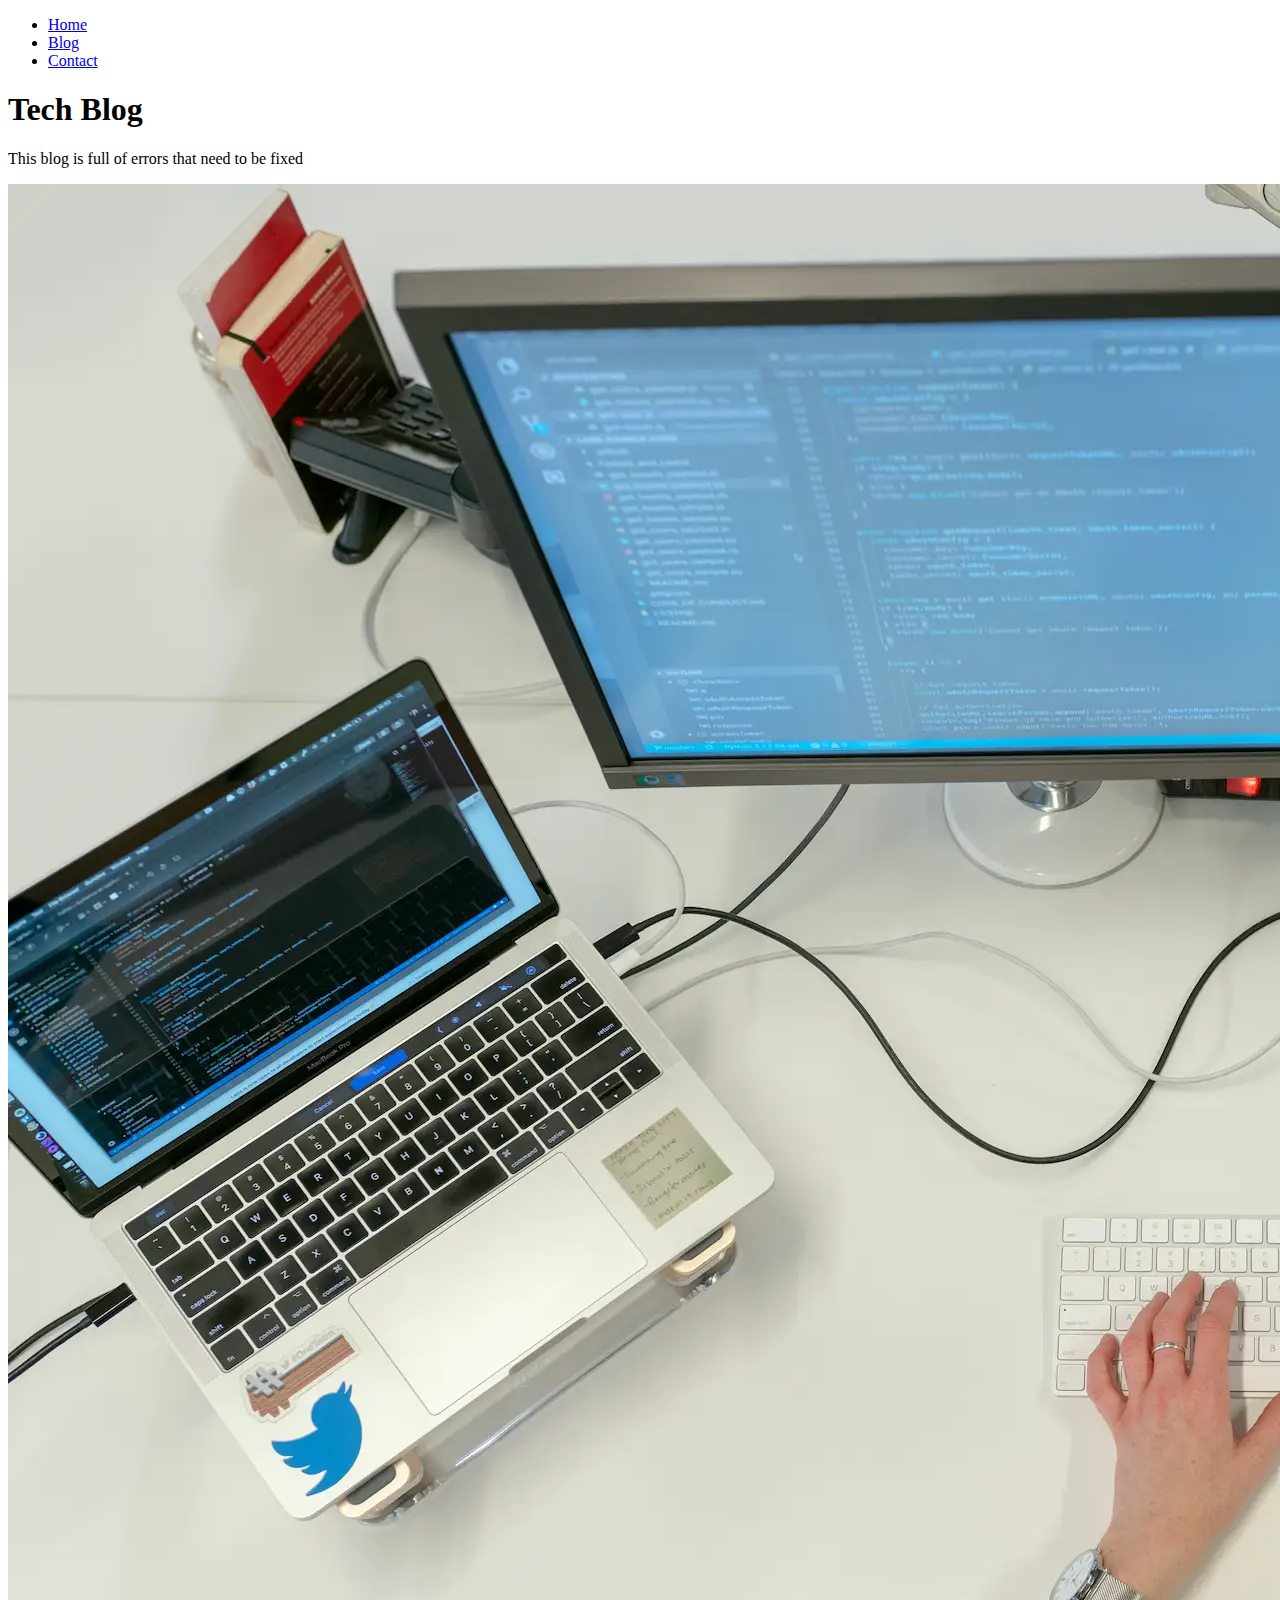
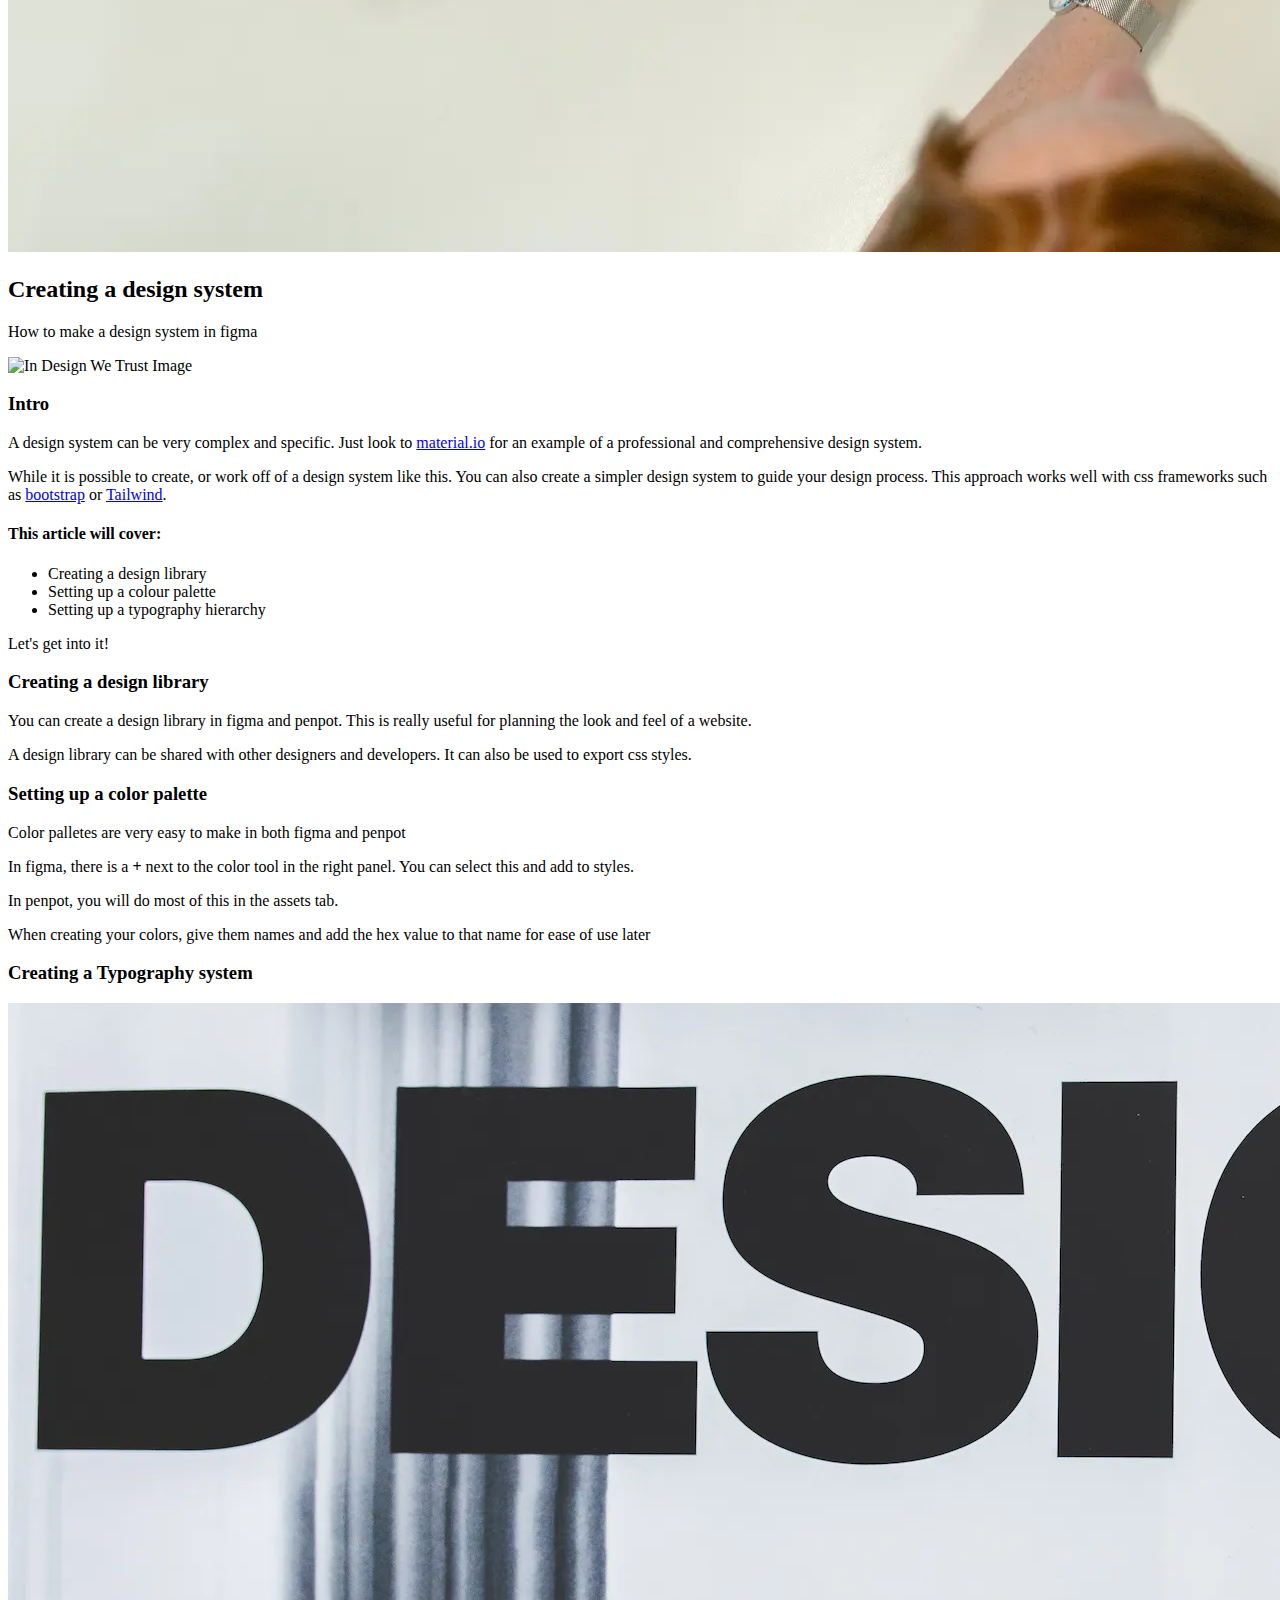
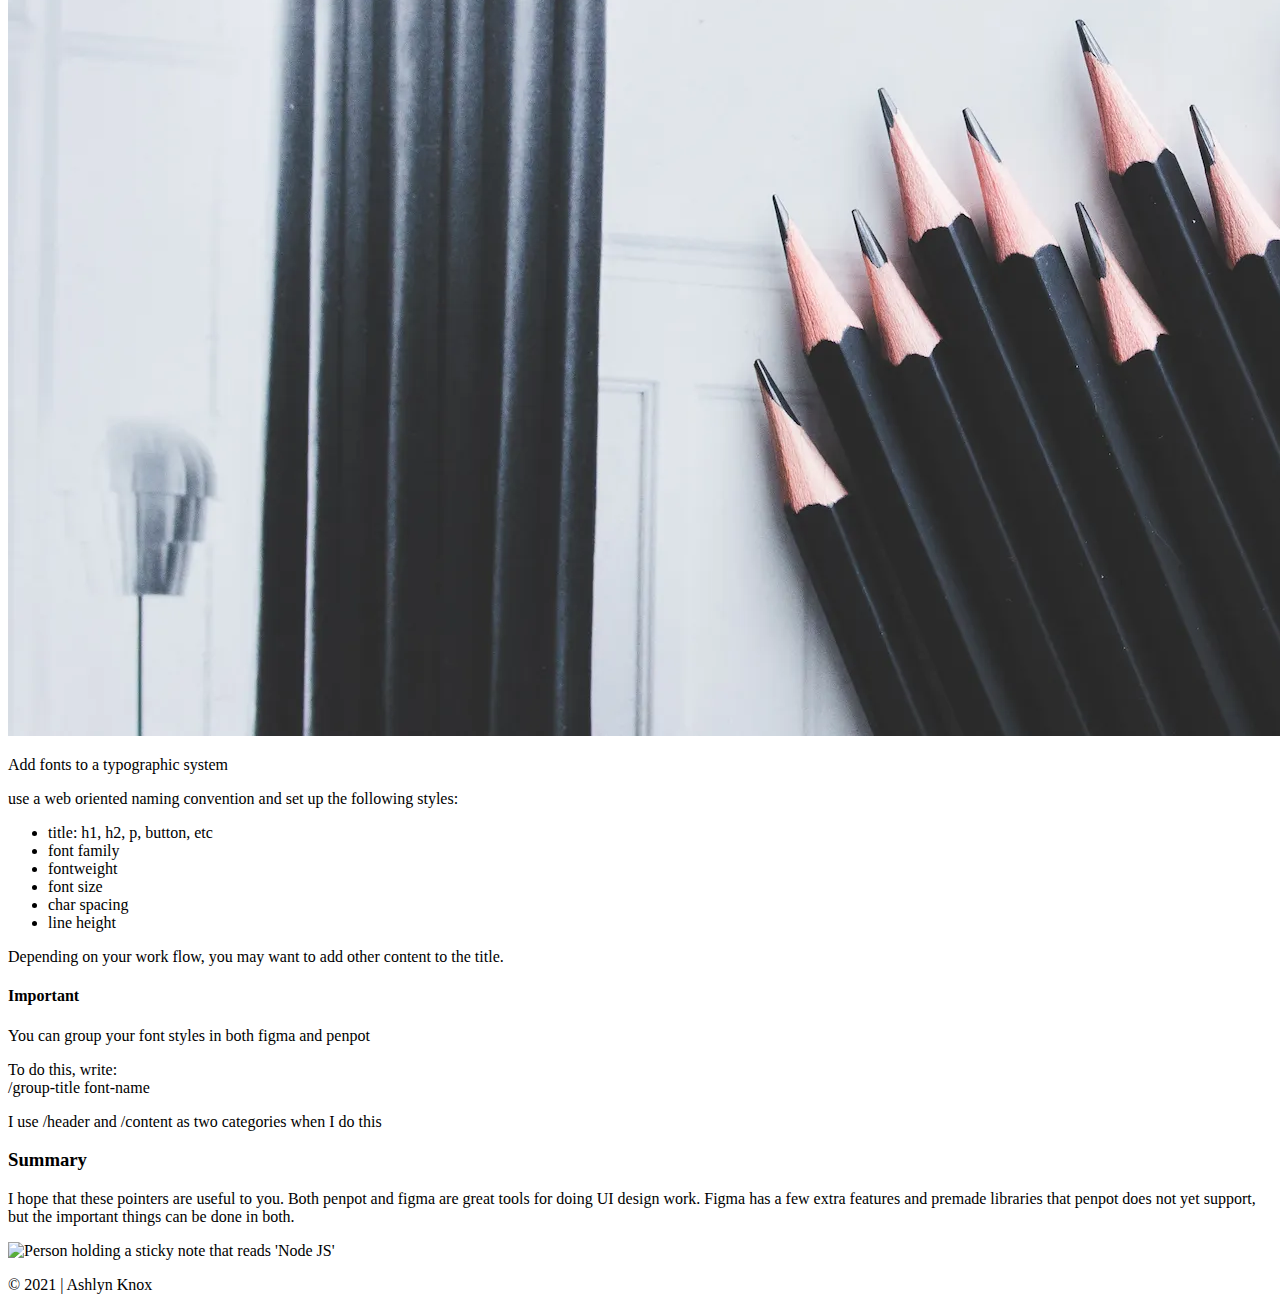
==== commit e3b26b18: "Added a Contact menu and the html file and fixed Home menu link." ====
--- a/blog.html
+++ b/blog.html
@@ -13,8 +13,9 @@
 <body>
   <nav>
     <ul>
-      <li><a href="index">Home</a></li>
+      <li><a href="index.html">Home</a></li>
       <li><a href="blog.html">Blog</a></li>
+      <li><a href="contact.html">Contact</a></li>
     </ul>
   </nav>
   <main>
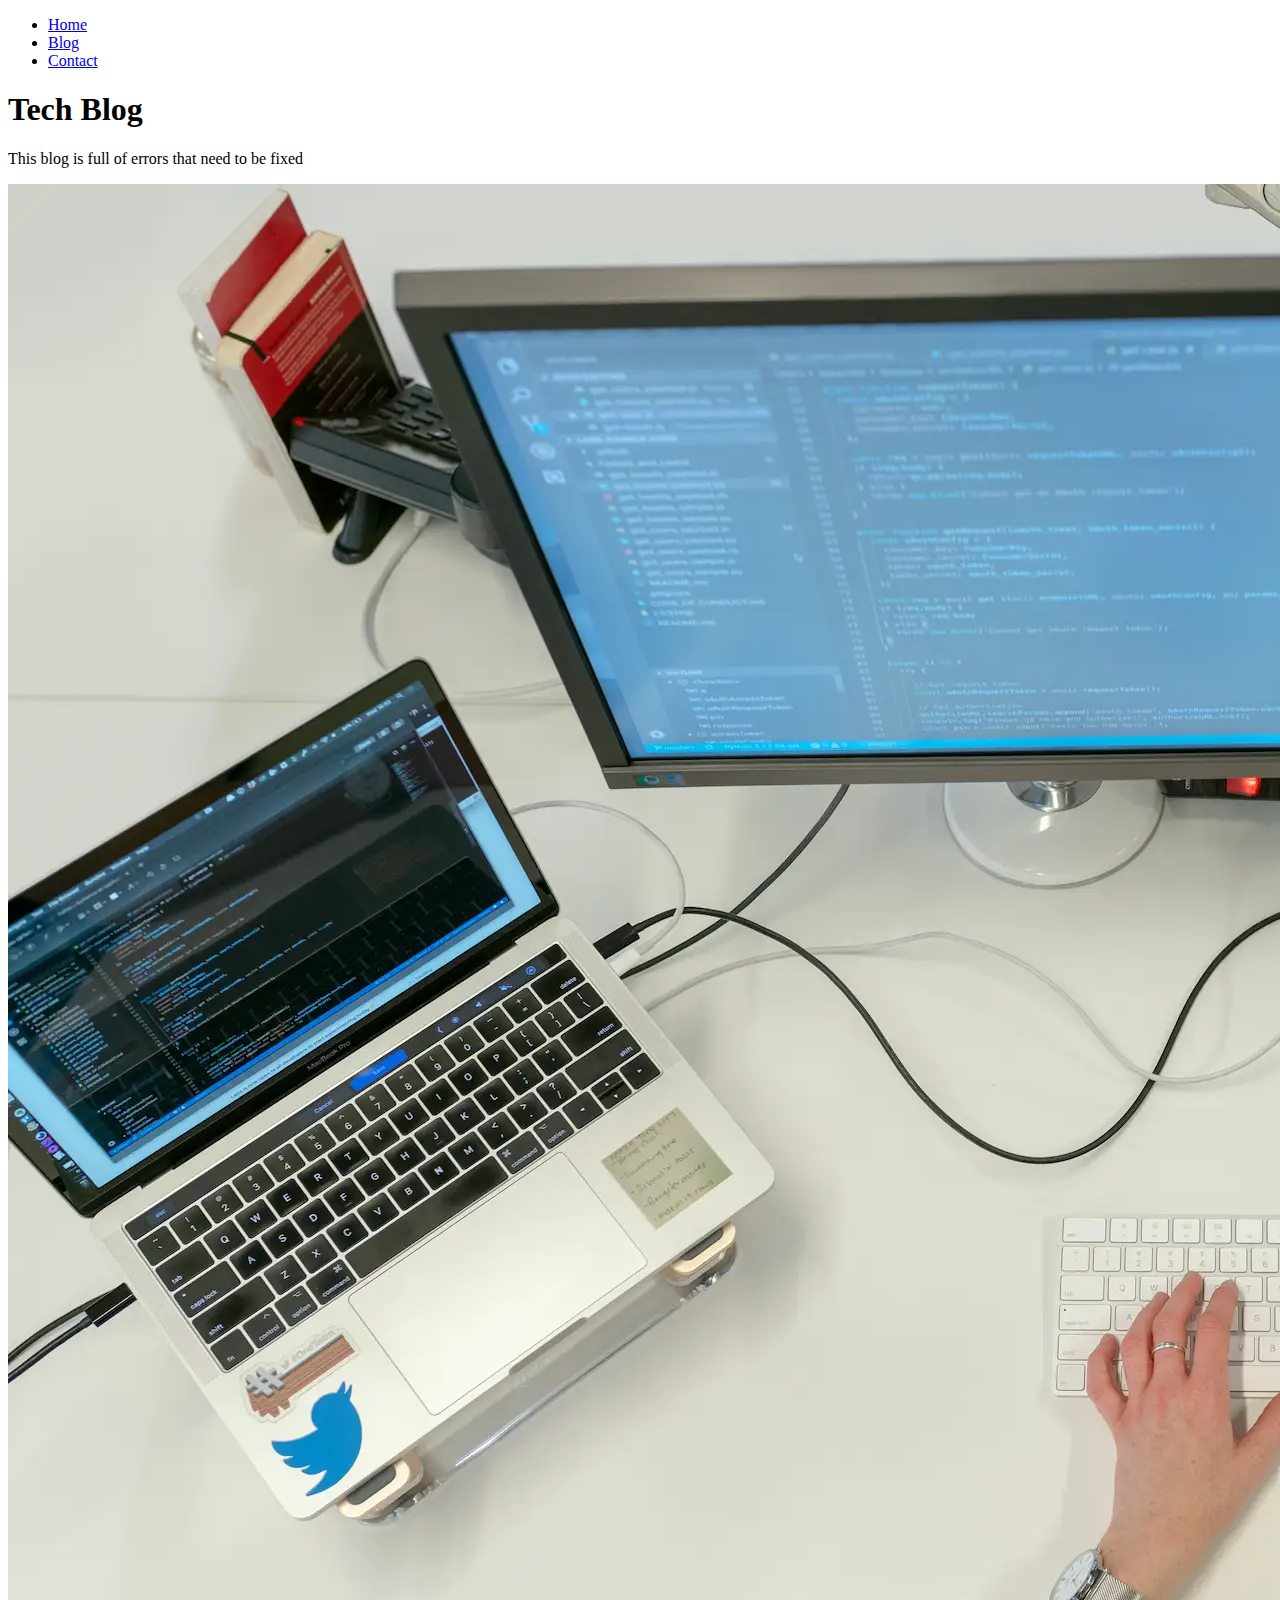
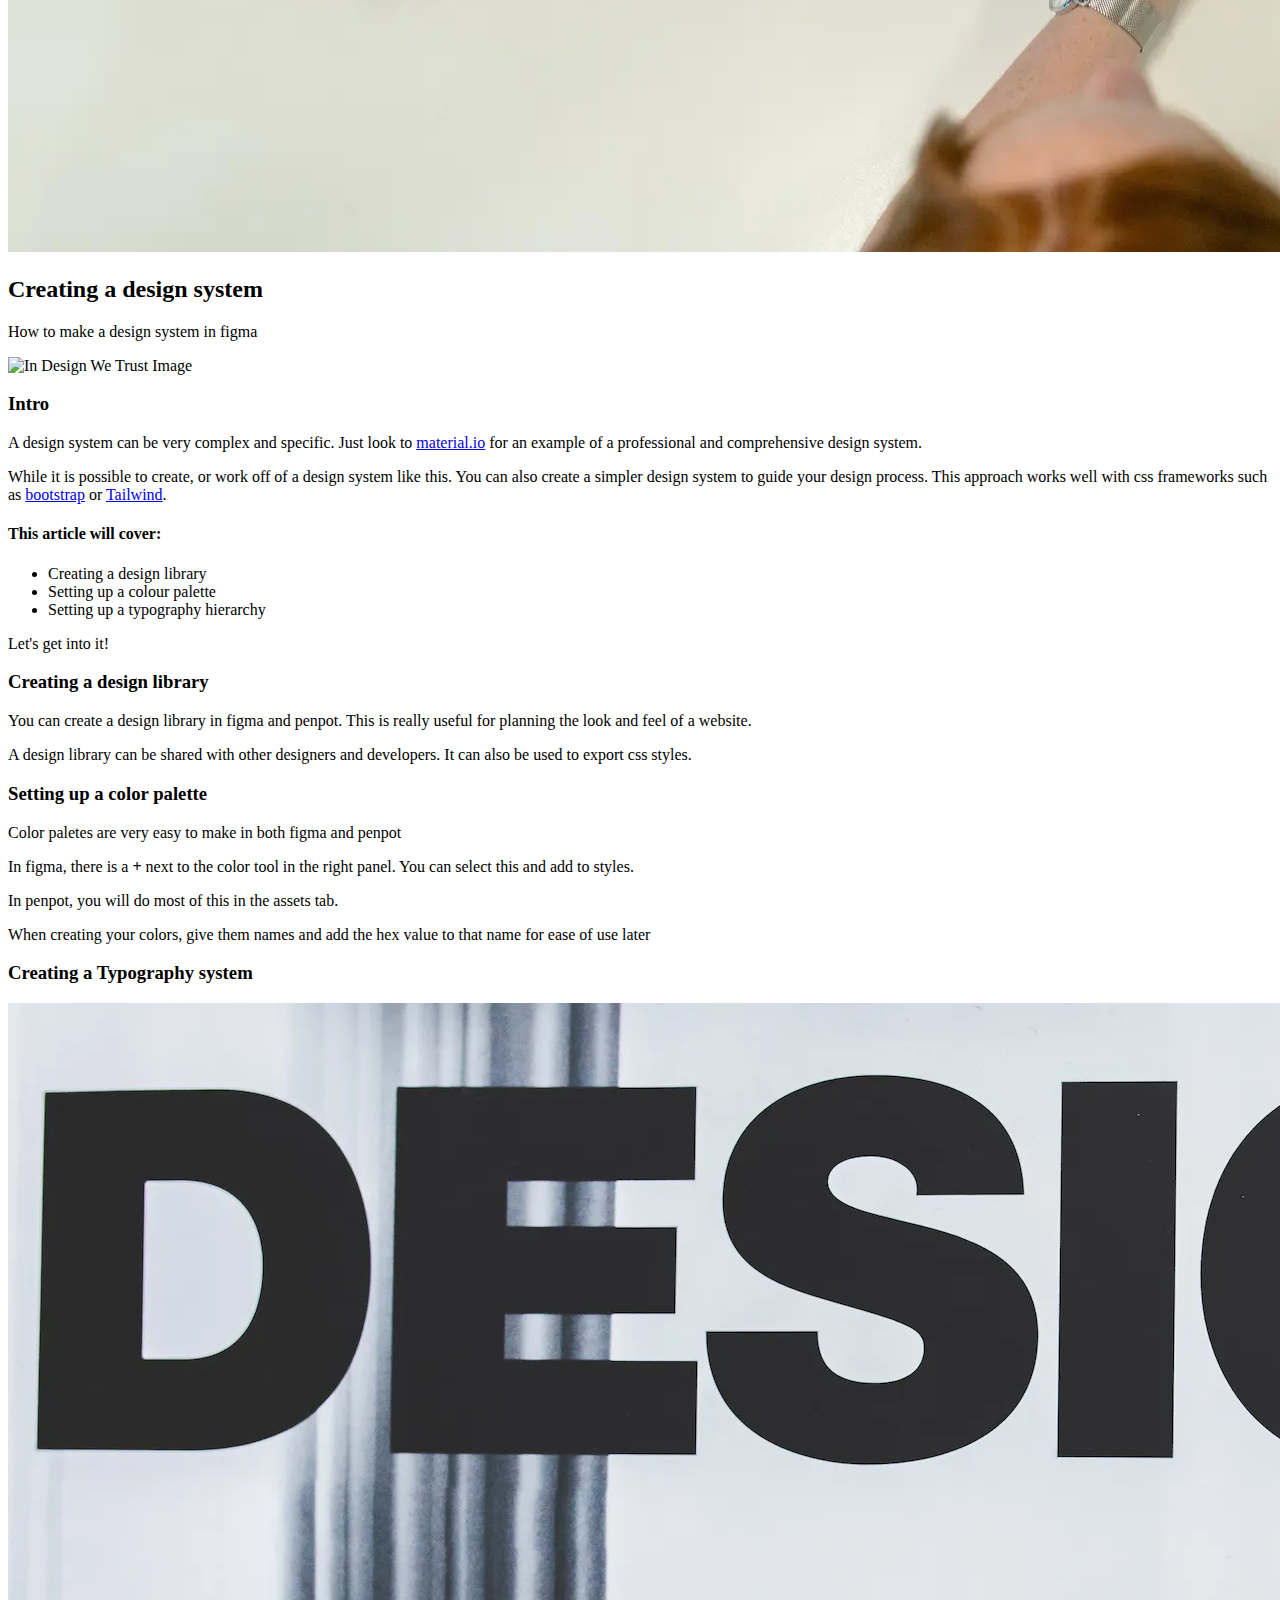
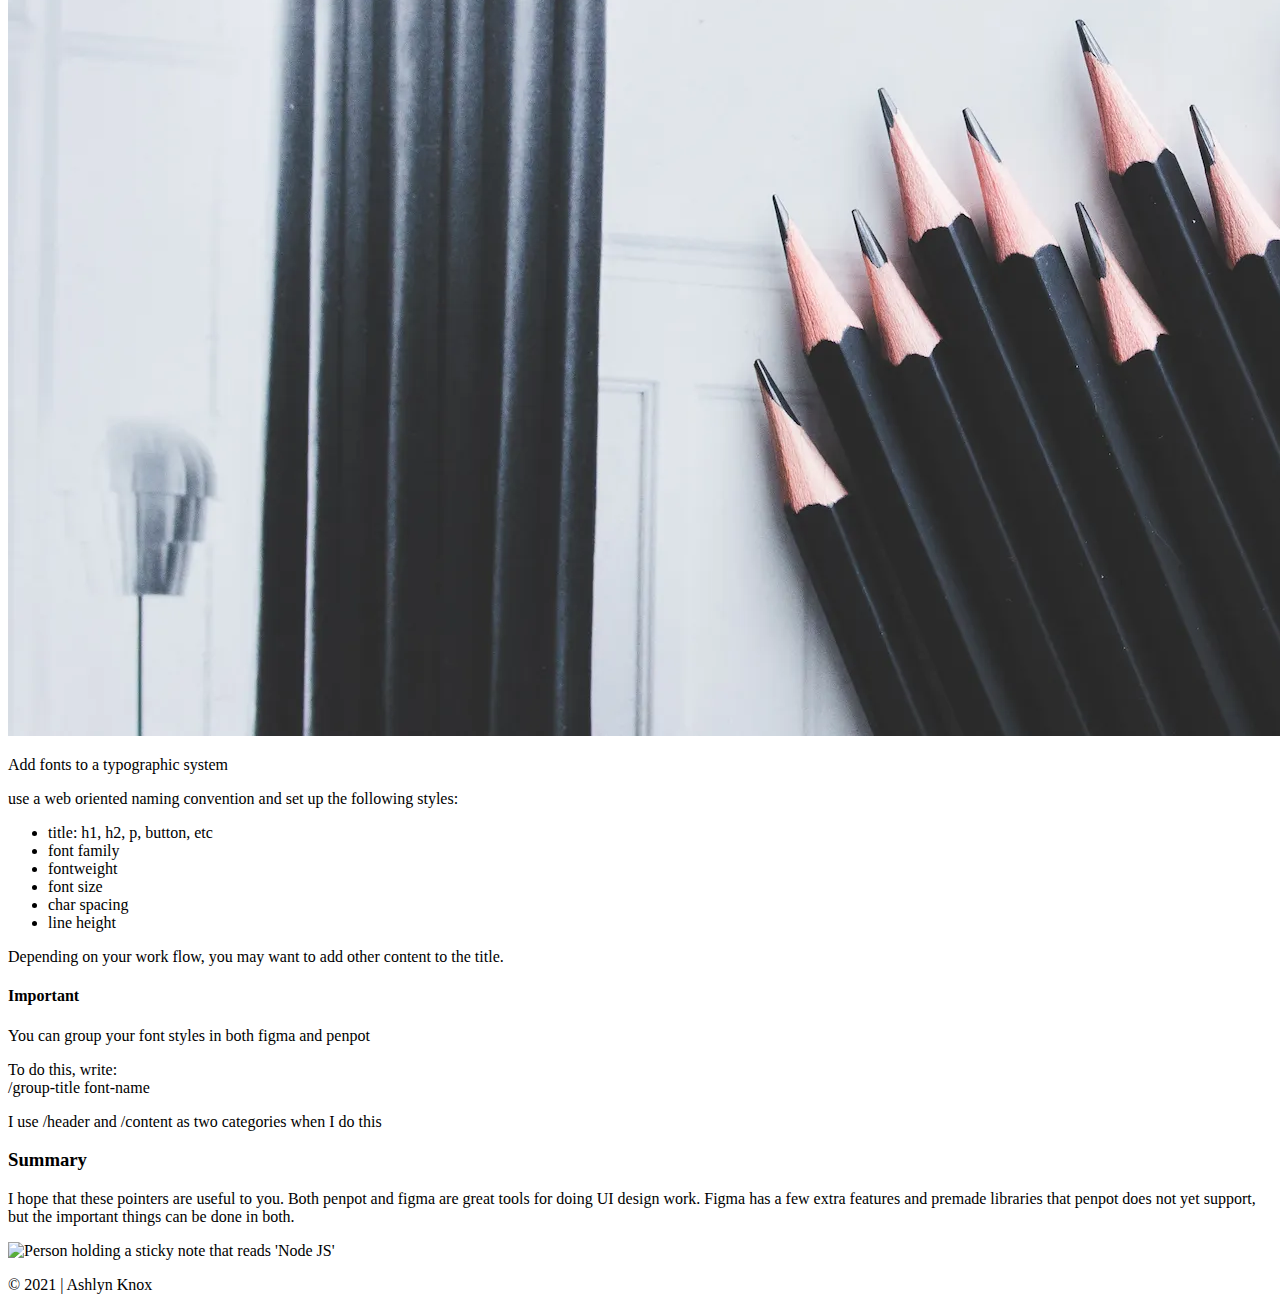
==== commit b7605c3c: "Merge pull request #3 from Enyorose/main" ====
--- a/blog.html
+++ b/blog.html
@@ -60,7 +60,7 @@
       </section>
       <section>
         <h3>Setting up a color palette</h3>
-        <p>Color palletes are very easy to make in both figma and penpot</p>
+        <p>Color paletes are very easy to make in both figma and penpot</p>
         <p>In figma, there is a <strong>+</strong> next to the color tool in the right panel. You can select this and
           add to styles.</p>
         <p>In penpot, you will do most of this in the assets tab.</p>
@@ -100,5 +100,4 @@
     <p>&copy; 2021 | Ashlyn Knox</p>
   </footer>
 </body>
-
 </html>
--- a/assets/css/main.css
+++ b/assets/css/main.css
@@ -0,0 +1,3 @@
+
+/* Added by Byung Uk An */
+@import url('https://fonts.googleapis.com/css2?family=Montserrat:ital@0;1&display=swap');f